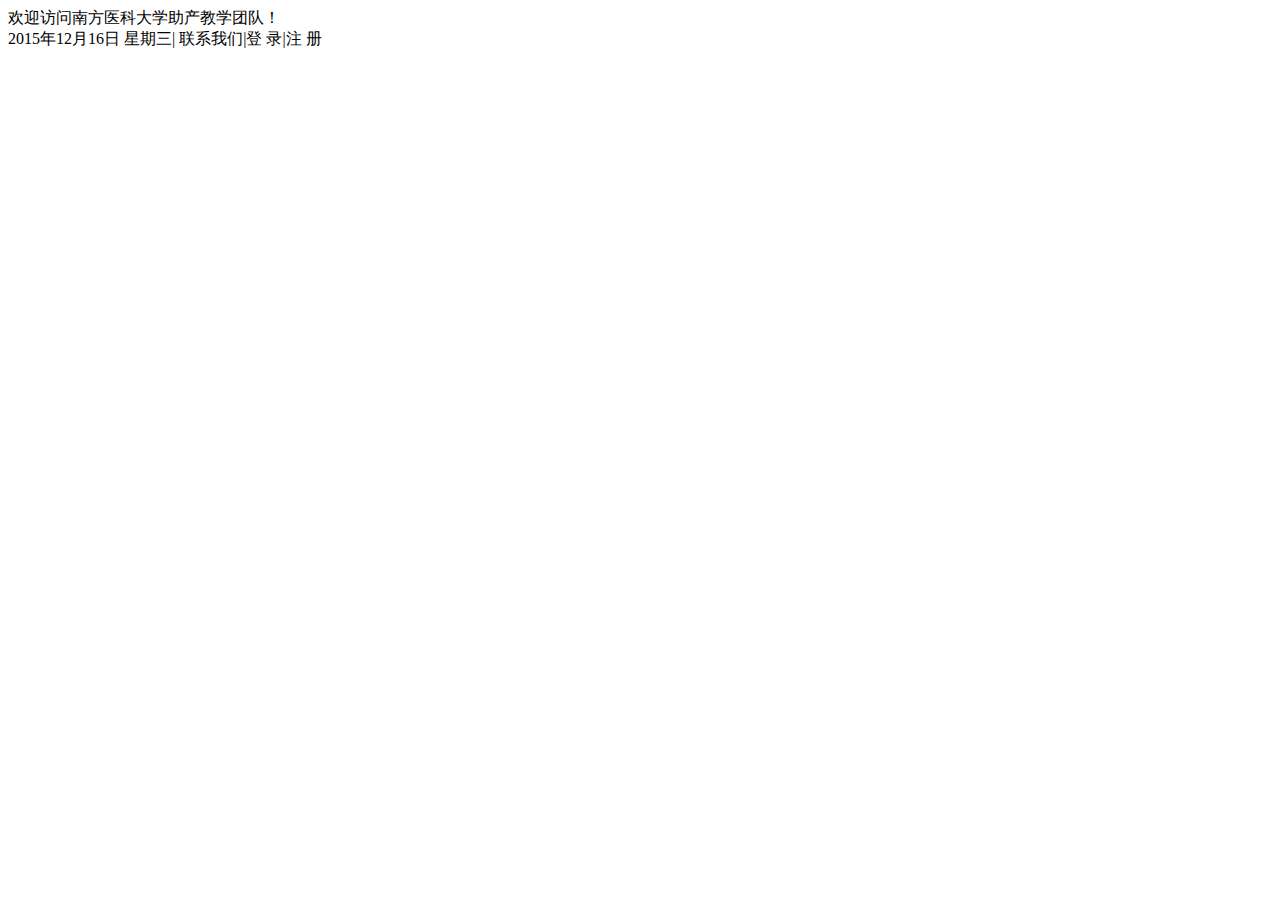
==== index.html @ 0531f0f2 "first build" ====
<!DOCTYPE html>
<html>
<head>
  <meta charset="utf-8">
  <meta http-equiv="X-UA-Compatible" content="IE=edge">
  <title>南方医科大学助产教学团队管理系统</title>
  <link rel="stylesheet" href="css/css/mian.css">
</head>

<body>
  <div class="top-nav">
    <div class="l-left">欢迎访问南方医科大学助产教学团队！</div>
    <div class="l-right"><span>2015年12月16日 星期三</span><span>|</span>  <span>联系我们</span><span>|</span><span>登  录</span><span>|</span><span>注  册</span></div>
  </div>
  


</body>
</html>
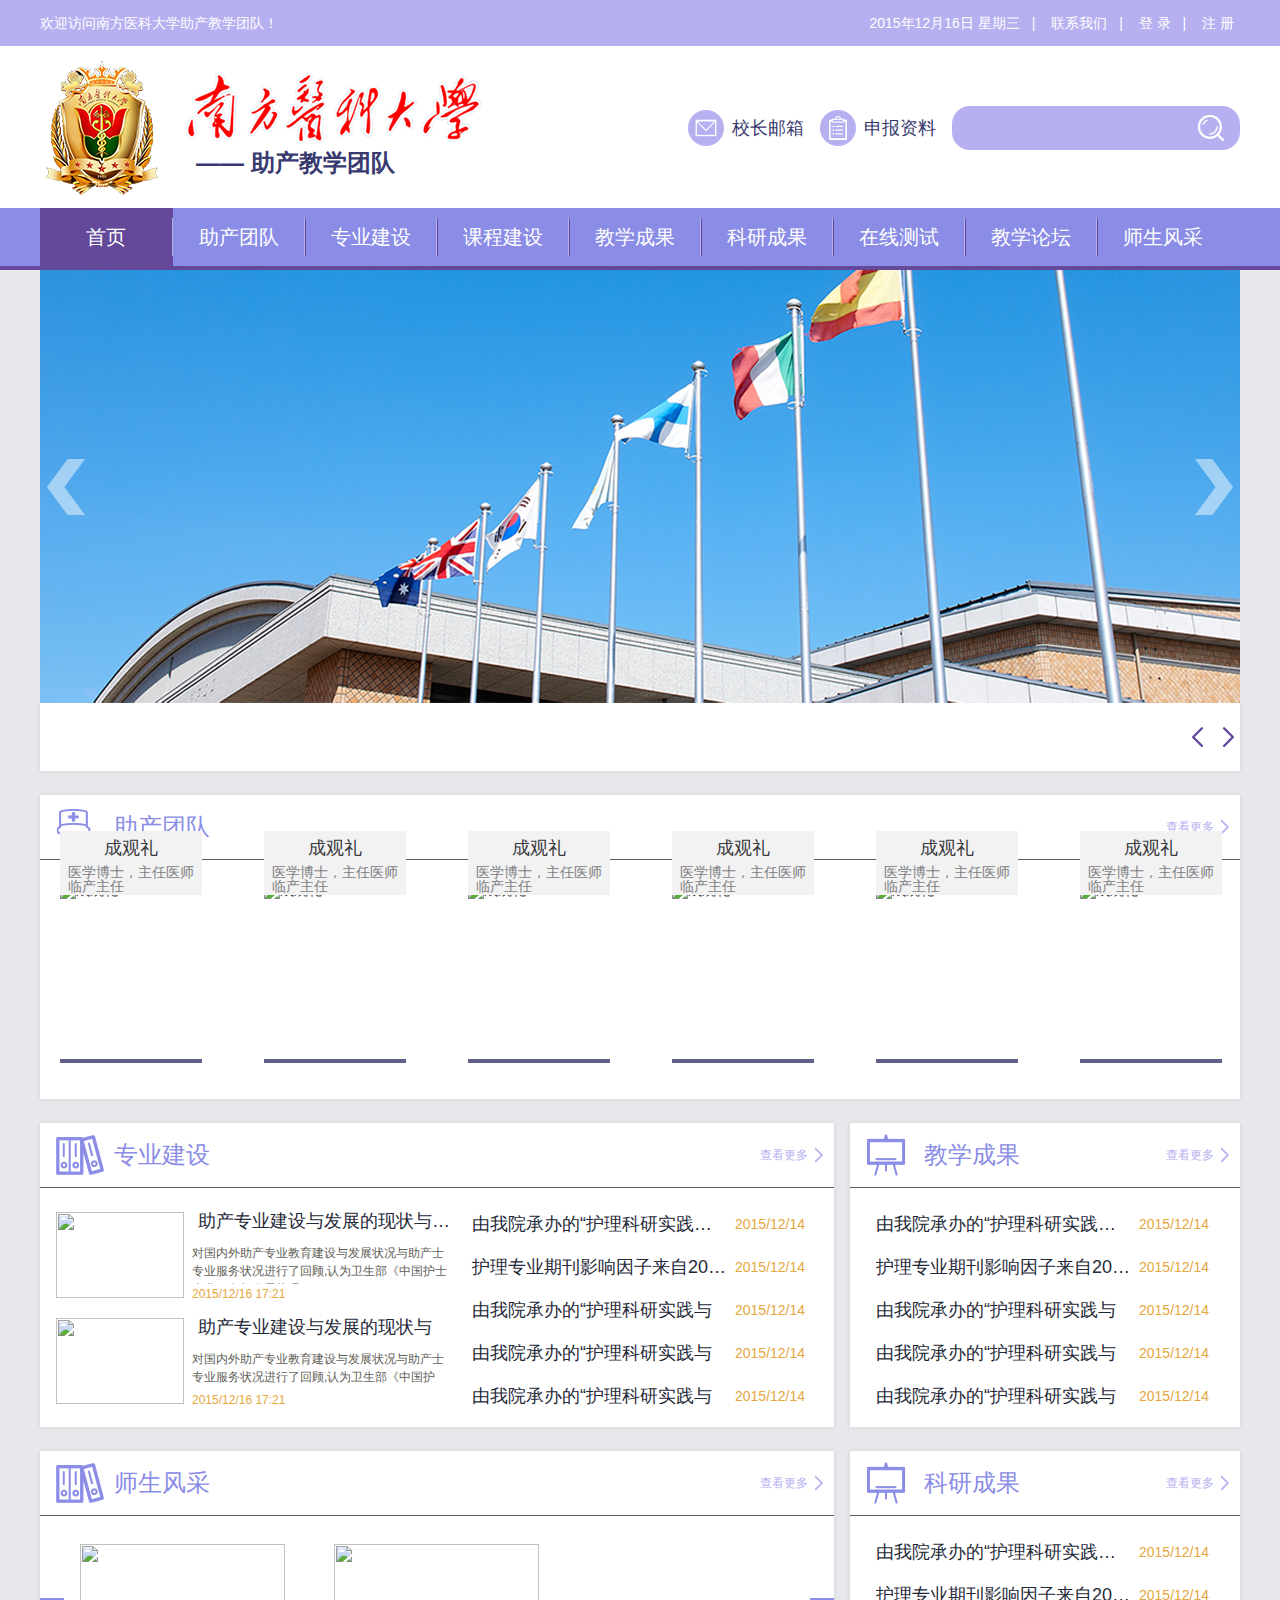
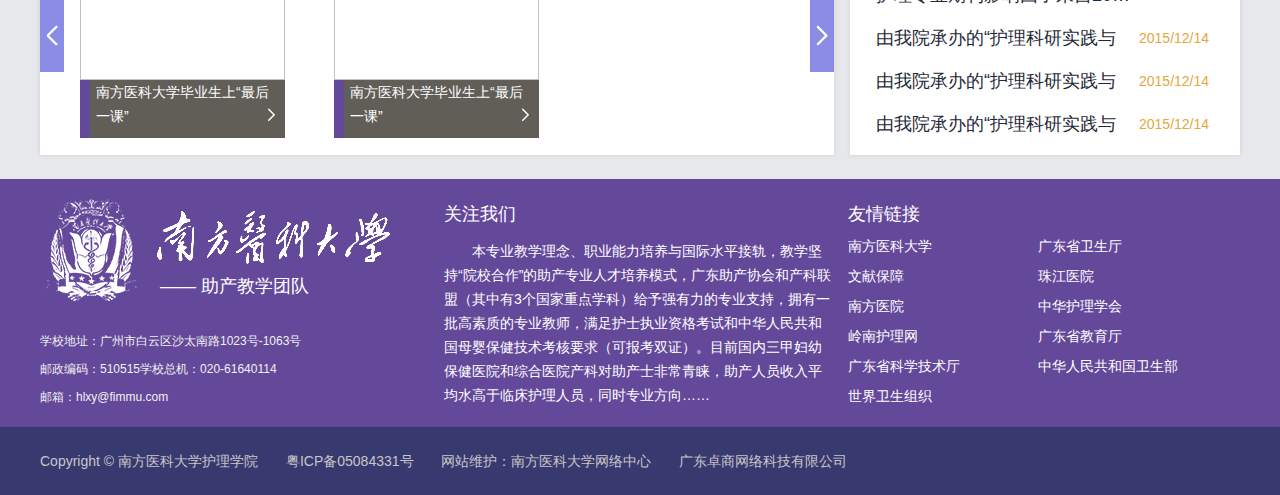
==== commit 165c5d4a: "完成二三级页面，剩余链接跳转以及登录注册页面" ====
--- a/index.html
+++ b/index.html
@@ -8,12 +8,608 @@
 </head>
 
 <body>
-  <div class="top-nav">
-    <div class="l-left">欢迎访问南方医科大学助产教学团队！</div>
-    <div class="l-right"><span>2015年12月16日 星期三</span><span>|</span>  <span>联系我们</span><span>|</span><span>登  录</span><span>|</span><span>注  册</span></div>
+<div class="container">
+  <div class="header">
+    <div class="top-nav">
+      <div class="mian">
+        <div class="l-left">欢迎访问南方医科大学助产教学团队！</div>
+        <div class="top-link l-right">
+          <span>2015年12月16日 星期三</span><span>|</span>
+          <span><a href="">联系我们</a></span><span>|</span>
+          <span><a href="login.html">登  录</a></span><span>|</span>
+          <span><a href="register.html">注  册</a></span>
+        </div>
+      </div>
+    </div>
+    <div class="top-head">
+    <div class="mian">
+      <div class="head-logo l-left">
+        <img src="images/head-logo.png" alt="">
+        <span>—— 助产教学团队</span>
+      </div>
+      <div class="head-info l-right">
+        <div class="head-mail l-left"><a href="#"><i></i>校长邮箱</a></div>
+        <div class="head-declare l-left"><a href="#"><i></i>申报资料</a></div>
+        <div class="head-search l-left">
+          <input type="text">
+          <a href="#" class="btn-search">搜索</a>
+        </div>
+      </div>
+    </div>
+    </div>
+    <div class="nav">
+      <ul class="mian" id="nav_all">
+        <li class="active"><a href="index.html"><span  style="border-left: none;">首页</span></a></li>
+        <li>
+          <a href="teamlist.html"><span>助产团队</span></a>
+        </li>
+        <li>
+          <a href="pagelist.html"><span>专业建设</span></a>
+            <ul style="display: none;">
+              <li><a href="pagelist.html">专业介绍</a></li>
+              <li><a href="pagelist.html">专业动态</a></li>
+            </ul>
+        </li>
+        <li>
+          <a href="pagelist.html"><span>课程建设</span></a>
+            <ul style="display: none;">
+              <li><a href="pagelist.html">助产学</a></li>
+              <li><a href="pagelist.html">围生期保健学</a></li>
+              <li><a href="pagelist.html">助产咨询学</a></li>
+              <li><a href="pagelist.html">妇产科护理</a></li>
+            </ul>
+        </li>
+        <li>
+          <a href="pagelist.html"><span>教学成果</span></a>
+            <ul style="display: none;">
+              <li><a href="pagelist.html">教学课题</a></li>
+              <li><a href="pagelist.html">教学论文</a></li>
+              <li><a href="pagelist.html">成果展示</a></li>
+            </ul>
+        </li>
+        <li>
+          <a href="pagelist.html"><span>科研成果</span></a>
+          <ul style="display: none;">
+              <li><a href="pagelist.html">科研课题</a></li>
+              <li><a href="pagelist.html">科研论文</a></li>
+              <li><a href="pagelist.html">成果展示</a></li>
+            </ul>
+        </li>
+        <li>
+          <a href="pagelist.html"><span>在线测试</span></a>
+          <ul style="display: none;">
+              <li><a href="pagelist.html">学生自测</a></li>
+              <li><a href="pagelist.html">在线考试</a></li>
+            </ul>
+        </li>
+        <li><a href="pagelist.html"><span>教学论坛</span></a></li>
+        <li><a href="pagelist.html"><span style="border-right: none;">师生风采</span></a></li>
+      </ul>
+    </div>
   </div>
+  <div class="mian l-float">
+    <div class="l-banner-box">
+      <div class="section-focus-pic" id="section-focus-pic">
+        <div class="pages" data-scro="list">
+          <ul>
+            <li class="item" style="left:0px;">
+              <a href="#" target="_blank">
+                <img src="word/banner.png" alt="" width="1200" height="433">
+              </a>
+            </li>
+            <li class="item">
+              <a href="#" target="_blank">
+                <img src="word/banner.png" alt="" width="1200" height="433">
+              </a>
+            </li>
+            <li class="item">
+              <a href="#" target="_blank">
+                <img src="word/banner.png" alt="" width="1200" height="433">
+              </a>
+            </li>
+            <li class="item">
+              <a href="#" target="_blank">
+                <img src="word/banner.png" alt="" width="1200" height="433">
+              </a>
+            </li>
+            <li class="item">
+              <a href="#" target="_blank">
+                <img src="word/banner.png" alt="" width="1200" height="433">
+              </a>
+            </li>
+          </ul>
+        </div>
+        <div class="controler" data-scro="controler">
+          <b class="down">1</b><b>2</b><b>3</b><b>4</b>
+        </div>
+        <div class="controler2" data-scro="controler2">
+          <a href="javascript:;" class="prev"><i></i></a>
+          <a href="javascripr:;" class="next"><i></i></a>
+        </div>
+      </div>
+    </div>
+    <div class="l-notice">
+      <div class="BreakingNewsController easing" id="breakingnews2">
+      <div class="bn-title"></div>
+        <ul id="abc">
+          <li><a href="info.html"><span class="fontz20">2015/12/16</span><span>【党建专题】狠抓党建工作落实 推动校区建设上台阶 </span></a></li>
+          <li><a href="info.html"><span class="fontz20">2015/12/16</span><span>【党建专题】狠抓党建工作落实 推动校区建设上台阶 </span></a></li>
+          <li><a href="info.html"><span class="fontz20">2015/12/16</span><span>【党建专题】狠抓党建工作落实 推动校区建设上台阶 </span></a></li>
+          <li><a href="info.html"><span class="fontz20">2015/12/16</span><span>【党建专题】狠抓党建工作落实 推动校区建设上台阶 </span></a></li>
+          <li><a href="info.html"><span class="fontz20">2015/12/16</span><span>【党建专题】狠抓党建工作落实 推动校区建设上台阶 </span></a></li>
+          <li><a href="info.html"><span class="fontz20">2015/12/16</span><span>【党建专题】狠抓党建工作落实 推动校区建设上台阶 </span></a></li>
+          <li><a href="info.html"><span class="fontz20">2015/12/16</span><span>【党建专题】狠抓党建工作落实 推动校区建设上台阶 </span></a></li>
+          <li><a href="info.html"><span class="fontz20">2015/12/16</span><span>【党建专题】狠抓党建工作落实 推动校区建设上台阶 </span></a></li>
+          <li><a href="info.html"><span class="fontz20">2015/12/16</span><span>【党建专题】狠抓党建工作落实 推动校区建设上台阶 </span></a></li>
+        </ul>
+        <div class="bn-arrows">
+          <span class="bn-arrows-left"></span>
+          <span class="bn-arrows-right"></span>
+        </div>  
+      </div>
+    </div>
+    <div class="content">
+      <div class="col-team mt24">
+        <div class="col-tit ic-team">助产团队<a href="list.html" class="l-right">查看更多</a></div>
+        <div class="teacherpic">
+          <div class="col-team-pic">
+            <img src="word/pic-team1.png" width="142" height="180" alt="成观礼" />
+            <div class="col-team-name">
+              <h2>成观礼</h2>
+              <p>医学博士，主任医师 临产主任</p>
+            </div>
+            <div class="txt">
+              <h3>成观礼</h3>
+              <h4>医学博士，主任医师<br/>临产主任</h4>
+              <p>为缩小国际间距离，建立我国新型产科高端服务体系，促进助产专业发展和产科建设，提高助产人员专业技术和综合服务管理能力。</p>
+            </div>
+          </div>
+          <div class="col-team-pic">
+            <img src="word/pic-team2.png" width="142" height="180" alt="成观礼" />
+            <div class="col-team-name">
+              <h2>成观礼</h2>
+              <p>医学博士，主任医师 临产主任</p>
+            </div>
+            <div class="txt">
+              <h3>成观礼</h3>
+              <h4>医学博士，主任医师<br/>临产主任</h4>
+              <p>为缩小国际间距离，建立我国新型产科高端服务体系，促进助产专业发展和产科建设，提高助产人员专业技术和综合服务管理能力。</p>
+            </div>
+          </div>
+          <div class="col-team-pic">
+            <img src="word/pic-team3.png" width="142" height="180" alt="成观礼" />
+            <div class="col-team-name">
+              <h2>成观礼</h2>
+              <p>医学博士，主任医师 临产主任</p>
+            </div>
+            <div class="txt">
+              <h3>成观礼</h3>
+              <h4>医学博士，主任医师<br/>临产主任</h4>
+              <p>为缩小国际间距离，建立我国新型产科高端服务体系，促进助产专业发展和产科建设，提高助产人员专业技术和综合服务管理能力。</p>
+            </div>
+          </div>
+          <div class="col-team-pic">
+            <img src="word/pic-team4.png" width="142" height="180" alt="成观礼" />
+            <div class="col-team-name">
+              <h2>成观礼</h2>
+              <p>医学博士，主任医师 临产主任</p>
+            </div>
+            <div class="txt">
+              <h3>成观礼</h3>
+              <h4>医学博士，主任医师<br/>临产主任</h4>
+              <p>为缩小国际间距离，建立我国新型产科高端服务体系，促进助产专业发展和产科建设，提高助产人员专业技术和综合服务管理能力。</p>
+            </div>
+          </div>
+          <div class="col-team-pic">
+            <img src="word/pic-team5.png" width="142" height="180" alt="成观礼" />
+            <div class="col-team-name">
+              <h2>成观礼</h2>
+              <p>医学博士，主任医师 临产主任</p>
+            </div>
+            <div class="txt">
+              <h3>成观礼</h3>
+              <h4>医学博士，主任医师<br/>临产主任</h4>
+              <p>为缩小国际间距离，建立我国新型产科高端服务体系，促进助产专业发展和产科建设，提高助产人员专业技术和综合服务管理能力。</p>
+            </div>
+          </div>
+          <div class="col-team-pic" style="margin-right: 0;">
+            <img src="word/pic-team6.png" width="142" height="180" alt="成观礼" />
+            <div class="col-team-name">
+              <h2>成观礼</h2>
+              <p>医学博士，主任医师 临产主任</p>
+            </div>
+            <div class="txt">
+              <h3>成观礼</h3>
+              <h4>医学博士，主任医师<br/>临产主任</h4>
+              <p>为缩小国际间距离，建立我国新型产科高端服务体系，促进助产专业发展和产科建设，提高助产人员专业技术和综合服务管理能力。</p>
+            </div>
+          </div>
+        </div>
+      </div>
+      <div class="col-list">
+        <div class="col-left l-left mt24">
+          <div class="col-tit ic-major">专业建设<a href="list.html" class="l-right">查看更多</a></div>
+          <div class="col-lglist">
+            <div class="col-piclist l-left">
+              <ul>
+                <li>
+                  <div class="list-pic l-left">
+                    <img src="word/pic-small1.png" alt="">
+                  </div>
+                  <div class="list-info l-left">
+                    <span class="list-tit"><a href="">助产专业建设与发展的现状与发展</a></span>
+                    <p>
+                      对国内外助产专业教育建设与发展状况与助产士专业服务状况进行了回顾,认为卫生部《中国护士专业服务与发展状况
+                    </p>
+                    <span class="fontz12 fontc-orange">2015/12/16  17:21</span>
+                  </div>
+                </li>
+                <li>
+                  <div class="list-pic l-left">
+                    <img src="word/pic-small2.png" alt="">
+                  </div>
+                  <div class="list-info">
+                    <span class="list-tit"><a href="">助产专业建设与发展的现状与</a></span>
+                    <p>
+                      对国内外助产专业教育建设与发展状况与助产士专业服务状况进行了回顾,认为卫生部《中国护
+                    </p>
+                    <span class="fontz12 fontc-orange">2015/12/16  17:21</span>
+                  </div>
+                </li>
+              </ul>
+            </div>
+            <div class="col-datalist l-right">
+              <ul>
+                <li>
+                  <span class="list-tit"><a href="">由我院承办的“护理科研实践与发展状况</a></span>
+                  <span class="fontz14 fontc-orange">2015/12/14</span>
+                </li>
+                <li>
+                  <span class="list-tit"><a href="">护理专业期刊影响因子来自2015年报告</a></span>
+                  <span class="fontz14 fontc-orange">2015/12/14</span>
+                </li>
+                <li>
+                  <span class="list-tit"><a href="">由我院承办的“护理科研实践与</a></span>
+                  <span class="fontz14 fontc-orange">2015/12/14</span>
+                </li>
+                <li>
+                  <span class="list-tit"><a href="">由我院承办的“护理科研实践与</a></span>
+                  <span class="fontz14 fontc-orange">2015/12/14</span>
+                </li>
+                <li>
+                  <span class="list-tit"><a href="">由我院承办的“护理科研实践与</a></span>
+                  <span class="fontz14 fontc-orange">2015/12/14</span>
+                </li>
+              </ul>
+            </div>
+          </div>
+        </div>
+        <div class="col-right l-right mt24">
+          <div class="col-tit ic-edugain">教学成果<a href="list.html" class="l-right">查看更多</a></div>
+          <div class="col-lglist ml4">
+            <div class="col-datalist">
+              <ul>
+                <li>
+                  <span class="list-tit"><a href="">由我院承办的“护理科研实践与发展状况</a></span>
+                  <span class="fontz14 fontc-orange">2015/12/14</span>
+                </li>
+                <li>
+                  <span class="list-tit"><a href="">护理专业期刊影响因子来自2015年报告</a></span>
+                  <span class="fontz14 fontc-orange">2015/12/14</span>
+                </li>
+                <li>
+                  <span class="list-tit"><a href="">由我院承办的“护理科研实践与</a></span>
+                  <span class="fontz14 fontc-orange">2015/12/14</span>
+                </li>
+                <li>
+                  <span class="list-tit"><a href="">由我院承办的“护理科研实践与</a></span>
+                  <span class="fontz14 fontc-orange">2015/12/14</span>
+                </li>
+                <li>
+                  <span class="list-tit"><a href="">由我院承办的“护理科研实践与</a></span>
+                  <span class="fontz14 fontc-orange">2015/12/14</span>
+                </li>
+              </ul>
+            </div>
+          </div>
+        </div>
+      </div>
+      <div class="col-list">
+        <div class="col-left l-left mt24">
+          <div class="col-tit ic-major">师生风采<a href="list.html" class="l-right">查看更多</a></div>
+          <div class="col-picwall">
+            <div id="wrap" class="wrap">
+              <ul>
+                <li>
+                  <div class="wrap-pic">
+                    <img src="word/pic-mid1.png" alt="">
+                  </div>
+                  <div class="wrap-info">
+                    <a href="">
+                      <span>南方医科大学毕业生上“最后一课”</span>
+                      <i></i>
+                    </a>
+                  </div>
+                </li>
+                <li>
+                  <div class="wrap-pic">
+                    <img src="word/pic-mid3.png" alt="">
+                  </div>
+                  <div class="wrap-info">
+                    <a href="">
+                      <span>南方医科大学毕业生上“最后一课”</span>
+                      <i></i>
+                    </a>
+                  </div>
+                </li>
+                <li>
+                  <div class="wrap-pic">
+                    <img src="word/pic-mid2.png" alt="">
+                  </div>
+                  <div class="wrap-info">
+                    <a href="">
+                      <span>南方医科大学毕业生上“最后一课”</span>
+                      <i></i>
+                    </a>
+                  </div>
+                </li>
+                <li>
+                  <div class="wrap-pic">
+                    <img src="word/pic-mid3.png" alt="">
+                  </div>
+                  <div class="wrap-info">
+                    <a href="">
+                      <span>南方医科大学毕业生上“最后一课”</span>
+                      <i></i>
+                    </a>
+                  </div>
+                </li>
+                <li>
+                  <div class="wrap-pic">
+                    <img src="word/pic-mid1.png" alt="">
+                  </div>
+                  <div class="wrap-info">
+                    <a href="">
+                      <span>南方医科大学毕业生上“最后一课”</span>
+                      <i></i>
+                    </a>
+                  </div>
+                </li>
+                <li>
+                  <div class="wrap-pic">
+                    <img src="word/pic-mid2.png" alt="">
+                  </div>
+                  <div class="wrap-info">
+                    <a href="">
+                      <span>南方医科大学毕业生上“最后一课”</span>
+                      <i></i>
+                    </a>
+                  </div>
+                </li>
+                <li>
+                  <div class="wrap-pic">
+                    <img src="word/pic-mid3.png" alt="">
+                  </div>
+                  <div class="wrap-info">
+                    <a href="">
+                      <span>南方医科大学毕业生上“最后一课”</span>
+                      <i></i>
+                    </a>
+                  </div>
+                </li>
+                <li>
+                  <div class="wrap-pic">
+                    <img src="word/pic-mid2.png" alt="">
+                  </div>
+                  <div class="wrap-info">
+                    <a href="">
+                      <span>南方医科大学毕业生上“最后一课”</span>
+                      <i></i>
+                    </a>
+                  </div>
+                </li>
+                <li>
+                  <div class="wrap-pic">
+                    <img src="word/pic-mid3.png" alt="">
+                  </div>
+                  <div class="wrap-info">
+                    <a href="">
+                      <span>南方医科大学毕业生上“最后一课”</span>
+                      <i></i>
+                    </a>
+                  </div>
+                </li>
+                <li>
+                  <div class="wrap-pic">
+                    <img src="word/pic-mid1.png" alt="">
+                  </div>
+                  <div class="wrap-info">
+                    <a href="">
+                      <span>南方医科大学毕业生上“最后一课”</span>
+                      <i></i>
+                    </a>
+                  </div>
+                </li>
+                <li>
+                  <div class="wrap-pic">
+                    <img src="word/pic-mid2.png" alt="">
+                  </div>
+                  <div class="wrap-info">
+                    <a href="">
+                      <span>南方医科大学毕业生上“最后一课”</span>
+                      <i></i>
+                    </a>
+                  </div>
+                </li>
+                <li>
+                  <div class="wrap-pic">
+                    <img src="word/pic-mid3.png" alt="">
+                  </div>
+                  <div class="wrap-info">
+                    <a href="">
+                      <span>南方医科大学毕业生上“最后一课”</span>
+                      <i></i>
+                    </a>
+                  </div>
+                </li>
+                <li>
+                  <div class="wrap-pic">
+                    <img src="word/pic-mid1.png" alt="">
+                  </div>
+                  <div class="wrap-info">
+                    <a href="">
+                      <span>南方医科大学毕业生上“最后一课”</span>
+                      <i></i>
+                    </a>
+                  </div>
+                </li>
+                <li>
+                  <div class="wrap-pic">
+                    <img src="word/pic-mid2.png" alt="">
+                  </div>
+                  <div class="wrap-info">
+                    <a href="">
+                      <span>南方医科大学毕业生上“最后一课”</span>
+                      <i></i>
+                    </a>
+                  </div>
+                </li>
+              </ul>
+            </div>
+            <input type="button" id="prev1" class="prev1" />
+            <input type="button" id="next1" class="next1" />
+          </div>
+        </div>
+        <div class="col-right l-right mt24">
+          <div class="col-tit ic-edugain">科研成果<a href="list.html" class="l-right">查看更多</a></div>
+          <div class="col-lglist ml4">
+            <div class="col-datalist">
+              <ul>
+                <li>
+                  <span class="list-tit"><a href="">由我院承办的“护理科研实践与发展状况</a></span>
+                  <span class="fontz14 fontc-orange">2015/12/14</span>
+                </li>
+                <li>
+                  <span class="list-tit"><a href="">护理专业期刊影响因子来自2015年报告</a></span>
+                  <span class="fontz14 fontc-orange">2015/12/14</span>
+                </li>
+                <li>
+                  <span class="list-tit"><a href="">由我院承办的“护理科研实践与</a></span>
+                  <span class="fontz14 fontc-orange">2015/12/14</span>
+                </li>
+                <li>
+                  <span class="list-tit"><a href="">由我院承办的“护理科研实践与</a></span>
+                  <span class="fontz14 fontc-orange">2015/12/14</span>
+                </li>
+                <li>
+                  <span class="list-tit"><a href="">由我院承办的“护理科研实践与</a></span>
+                  <span class="fontz14 fontc-orange">2015/12/14</span>
+                </li>
+              </ul>
+            </div>
+          </div>
+        </div>
+      </div>
+    </div>
+  </div>
+  <div class="fooder mt24">
+    <div class="f-section">
+      <div class="mian l-float">
+        <div class="f-sec l-left">
+          <div class="f-logo">
+            <img src="images/footer-logo.png" alt="">
+            <span>—— 助产教学团队</span>
+          </div>
+          <div class="f-info">
+            <p>学校地址：广州市白云区沙太南路1023号-1063号</p>
+            <p><span class="mr14">邮政编码：510515</span><span>学校总机：020-61640114</span></p>
+            <p>邮箱：hlxy@fimmu.com</p>
+          </div>
+        </div>
+        <div class="f-sec l-left">
+          <div class="f-tit">关注我们</div>
+          <div class="f-detail">
+            <p>本专业教学理念、职业能力培养与国际水平接轨，教学坚持“院校合作”的助产专业人才培养模式，广东助产协会和产科联盟（其中有3个国家重点学科）给予强有力的专业支持，拥有一批高素质的专业教师，满足护士执业资格考试和中华人民共和国母婴保健技术考核要求（可报考双证）。目前国内三甲妇幼保健医院和综合医院产科对助产士非常青睐，助产人员收入平均水高于临床护理人员，同时专业方向……</p>
+          </div>
+        </div>
+        <div class="f-sec l-left" style="margin-right: 0;">
+          <div class="f-tit">友情链接</div>
+          <div class="f-link">
+            <ul>
+              <li><a href="">南方医科大学</a></li>
+              <li><a href="">广东省卫生厅</a></li>
+              <li><a href="">文献保障</a></li>
+              <li><a href="">珠江医院</a></li>
+              <li><a href="">南方医院</a></li>
+              <li><a href="">中华护理学会</a></li>
+              <li><a href="">岭南护理网</a></li>
+              <li><a href="">广东省教育厅</a></li>
+              <li><a href="">广东省科学技术厅</a></li>
+              <li><a href="">中华人民共和国卫生部</a></li>
+              <li><a href="">世界卫生组织</a></li>
+            </ul>
+          </div>
+        </div>
+      </div>
+    </div>
+    <div class="copyright">
+      <div class="mian l-float">
+        <span>Copyright © 南方医科大学护理学院</span>
+        <span>粤ICP备05084331号</span>
+        <span>网站维护：南方医科大学网络中心</span>
+        <span>广东卓商网络科技有限公司</span>
+      </div>
+    </div>
+  </div>
+</div>  
+
+<script src="js/jquery-1.9.1.min.js" type="text/javascript" charset="utf-8"></script>
+<script src="js/banner.js" type="text/javascript" charset="utf-8"></script>
+<script type="text/javascript" src="js/BreakingNews.js"></script>
+<script type="text/javascript">
+  //导航下拉
+  $(function () {
+    var st = 180;
+    $('#nav_all>li').mouseenter(function () {
+        $(this).find('ul').stop(false, true).slideDown(st);
+    }).mouseleave(function () {
+        $(this).find('ul').stop(false, true).slideUp(st);
+    });
+  });
+  //最新资讯切换
+  $('#breakingnews2').BreakingNews({
+    title: '最新资讯',
+    titlebgcolor: '#8a8ce6',
+    linkcolor:'#615e58',
+    linkhovercolor: '#1e2347',
+    timer: 4000,
+    effect: 'slide' 
+  });
+  //助产团队遮罩
+  $(".col-team-pic") .hover(function(){
+      $(this) .children(".txt").stop() .animate({height:"180px"},200);
+      $(this) .find(".txt h3").stop() .animate({top:"-180"},550);
+      $(this) .find(".txt p").stop() .show();
+  },function(){
+      $(this) .children(".txt").stop() .animate({height:"4px"},200);
+      $(this) .find(".txt h3").stop().animate({paddingTop:"0px"},550);
+      $(this) .find(".txt p").stop() .hide();
+    })
   
-
-
+</script>
+<script src="js/marquee.js" type="text/javascript"></script>
+<script type="text/javascript">
+//师生风采图片轮播
+    $(function() {
+        $('#wrap').marquee({
+            auto: false,
+            speed: 1000,
+            showNum: 3,
+            stepLen: 3,
+            prevElement: $('#prev1'),
+            nextElement: $('#next1')
+        });
+    })
+</script>
 </body>
 </html>--- a/css/css/mian.css
+++ b/css/css/mian.css
@@ -0,0 +1,1595 @@
+/*! normalize-opentype v0.1.2 | MIT License | kennethormandy.com/journal/normalize-opentype-css */
+/**
+     * 1. Turn on kerning, standard ligatures, and proportional, oldstyle numerals
+     *    Turn off all other ligatures, tabular, lining numerals, and alternates
+     */
+html,
+body {
+  font-feature-settings: "kern" 1, "liga" 1, "pnum" 1, "tnum" 0, "onum" 1, "lnum" 0, "dlig" 0;
+  /* 1. */
+}
+/* Headings
+    ========================================================================== */
+/**
+     * 1. Turn on discretionary ligatures for larger headings
+     */
+h1,
+h2,
+h3 {
+  font-feature-settings: "kern" 1, "liga" 1, "pnum" 1, "tnum" 0, "onum" 1, "lnum" 0, "dlig" 1;
+  /* 1. */
+}
+/* Text-level semantics
+    ========================================================================== */
+/**
+     * 1. Change all letters to uppercase
+     * 2. Turn on small caps for upper and lowercase letters
+     */
+abbr {
+  text-transform: uppercase;
+  /* 1 */
+  font-feature-settings: "kern" 1, "liga" 1, "pnum" 1, "tnum" 0, "onum" 1, "lnum" 0, "smcp" 1, "c2sc" 1;
+  /* 2 */
+}
+/*
+     * TODO: Turn on diagonal fractions where appropriate
+     */
+time {
+  font-feature-settings: "kern" 1, "liga" 1, "pnum" 1, "tnum" 0, "onum" 1, "lnum" 0;
+}
+/*
+     * 1. Turn off kerning and ligatures,
+     *    Turn on lining, tabular numerals, slashed zero
+     */
+pre,
+kbd,
+samp,
+code {
+  font-feature-settings: "kern" 0, "liga" 0, "dlig" 0, "pnum" 0, "tnum" 1, "onum" 0, "lnum" 1, "zero" 1;
+  /* 1. */
+}
+/**
+     * 1. Turn on proper supercript numerals
+     */
+sup {
+  font-feature-settings: "kern" 1, "liga" 1, "pnum" 1, "tnum" 0, "onum" 1, "lnum" 0, "dlig" 0, "sups" 1;
+  /* 1. */
+}
+/**
+     * 1. Turn on proper subscript numerals
+     */
+sub {
+  font-feature-settings: "kern" 1, "liga" 1, "pnum" 1, "tnum" 0, "onum" 1, "lnum" 0, "dlig" 0, "subs" 1;
+  /* 1. */
+}
+/* Tables
+    ========================================================================== */
+/**
+     * 1. Turns on tabular, lining numerals and slashed zero
+     *    Turns off kerning, as it could impact tabular numerals
+     */
+table {
+  font-feature-settings: "kern" 0, "liga" 1, "pnum" 0, "tnum" 1, "onum" 0, "lnum" 1, "zero" 1;
+  /* 1. */
+}
+/**
+     * 1. Revert to defaults for table headings
+     */
+table thead,
+table tfoot {
+  font-feature-settings: "kern" 1, "liga" 1, "pnum" 1, "tnum" 0, "onum" 1, "lnum" 0, "dlig" 0;
+  /* 2. */
+}
+/* Forms
+    ========================================================================== */
+/**
+     * 1. Turns on lining, proportional numerals without clarified zeroes
+     * TODO: Additional input modes https://developer.mozilla.org/en/docs/Web/HTML/Element/Input#attr-inputmode
+     */
+input[type="color"],
+input[type="date"],
+input[type="datetime"],
+input[type="datetime-local"],
+input[type="number"],
+input[type="range"],
+input[type="tel"],
+input[type="week"] {
+  font-feature-settings: "kern" 0, "liga" 1, "pnum" 1, "tnum" 0, "onum" 0, "lnum" 1, "zero" 0;
+  /* 1. */
+}
+html,
+body,
+div,
+span,
+applet,
+object,
+iframe,
+h1,
+h2,
+h3,
+h4,
+h5,
+h6,
+p,
+blockquote,
+pre,
+a,
+abbr,
+acronym,
+address,
+big,
+cite,
+code,
+del,
+dfn,
+em,
+img,
+ins,
+kbd,
+q,
+s,
+samp,
+small,
+strike,
+strong,
+sub,
+sup,
+tt,
+var,
+dl,
+dt,
+dd,
+ol,
+ul,
+li,
+fieldset,
+form,
+label,
+legend,
+table,
+caption,
+tbody,
+tfoot,
+thead,
+tr,
+th,
+td {
+  padding: 0;
+  margin: 0;
+  border: 0;
+  outline: 0;
+  font-weight: inherit;
+  font-style: inherit;
+  font-family: inherit;
+  font-size: 100%;
+  vertical-align: baseline;
+}
+body {
+  line-height: 1;
+}
+ol,
+ul {
+  list-style: none;
+}
+table {
+  border-collapse: separate;
+  border-spacing: 0;
+  vertical-align: middle;
+}
+caption,
+th,
+td {
+  text-align: left;
+  font-weight: normal;
+  vertical-align: middle;
+}
+a img {
+  border: none;
+}
+article,
+aside,
+details,
+figcaption,
+figure,
+footer,
+header,
+hgroup,
+menu,
+nav,
+section,
+summary,
+main {
+  display: block;
+  padding: 0;
+  margin: 0;
+  border: 0;
+  outline: 0;
+  font-weight: inherit;
+  font-style: inherit;
+  font-family: inherit;
+  font-size: 100%;
+  vertical-align: baseline;
+}
+audio,
+canvas,
+video {
+  display: inline-block;
+  *display: inline;
+  *zoom: 1;
+}
+audio:not([controls]),
+[hidden] {
+  display: none;
+}
+article,
+aside,
+details,
+figcaption,
+figure,
+footer,
+header,
+hgroup,
+menu,
+nav,
+section,
+summary,
+main {
+  display: block;
+  padding: 0;
+  margin: 0;
+  border: 0;
+  outline: 0;
+  font-weight: inherit;
+  font-style: inherit;
+  font-family: inherit;
+  font-size: 100%;
+  vertical-align: baseline;
+}
+audio,
+canvas,
+video {
+  display: inline-block;
+  *display: inline;
+  *zoom: 1;
+}
+audio:not([controls]),
+[hidden] {
+  display: none;
+}
+body {
+  font-family: "ff-tisa-web-pro-1", "ff-tisa-web-pro-2", "Lucida Grande", "Hiragino Sans GB", "Hiragino Sans GB W3", "Microsoft YaHei", "wenquanyi micro hei", sans-serif;
+  color: #3b473f;
+  font-size: 14px;
+  background: #e6e8eb;
+}
+a {
+  color: #1e2347;
+  text-decoration: none;
+}
+table {
+  border-collapse: separate;
+  border-spacing: 0;
+  vertical-align: middle;
+}
+td,
+th {
+  text-align: left;
+  font-weight: normal;
+  vertical-align: middle;
+}
+ul,
+ol,
+li {
+  list-style: none;
+}
+textarea::-webkit-input-placeholder {
+  color: #add8e6;
+}
+textarea:-moz-placeholder {
+  color: #add8e6;
+}
+textarea::-moz-placeholder {
+  color: #add8e6;
+}
+textarea:-ms-input-placeholder {
+  color: #add8e6;
+}
+.l-left {
+  float: left;
+}
+.l-right {
+  float: right;
+}
+.l-float {
+  *zoom: 1;
+}
+.l-float:before,
+.l-float:after {
+  display: table;
+  content: "";
+}
+.l-float:after {
+  clear: both;
+}
+.mb {
+  margin-bottom: 8px;
+}
+.mb10 {
+  margin-bottom: 10px;
+}
+.mb20 {
+  margin-bottom: 20px;
+}
+.mt20 {
+  margin-top: 20px;
+}
+.mt24 {
+  margin-top: 24px;
+}
+.mt40 {
+  margin-top: 40px;
+}
+.mt8 {
+  margin-top: 8px;
+}
+.mt16 {
+  margin-top: 16px;
+}
+.ml4 {
+  margin-left: 4px;
+}
+.ml24 {
+  margin-left: 24px;
+}
+.mr8 {
+  margin-right: 8px;
+}
+.mr16 {
+  margin-right: 16px;
+}
+.mr24 {
+  margin-right: 24px;
+}
+.nav {
+  background: #8a8ce6;
+  color: #fff;
+  font-size: 20px;
+  text-align: center;
+  border-bottom: 4px solid #64499a;
+  height: 58px;
+  line-height: 58px;
+}
+.container {
+  width: 100%;
+  margin-right: auto;
+  margin-left: auto;
+}
+.mian {
+  width: 1200px;
+  margin-right: auto;
+  margin-left: auto;
+}
+.font-y {
+  font-family: "Microsoft YaHei" Arial, sans-serif;
+}
+.font-s {
+  font-family: "SimSun" Arial, sans-serif;
+}
+.fontc-bai {
+  color: #ffffff;
+}
+.fontc-hei {
+  color: #373737;
+}
+.fontc-hui {
+  color: #615e58;
+}
+.fontc-zi {
+  color: #1f2938;
+}
+.fontc-orange {
+  color: #e6a640;
+}
+.fontc0 {
+  color: #000 !important;
+}
+.fontz36 {
+  font-size: 36px;
+}
+.fontz30 {
+  font-size: 30px;
+}
+.fontz28 {
+  font-size: 28px;
+}
+.fontz24 {
+  font-size: 24px;
+}
+.fontz20 {
+  font-size: 20px;
+}
+.fontz18 {
+  font-size: 18px;
+}
+.fontz16 {
+  font-size: 16px;
+}
+.fontz14 {
+  font-size: 14px;
+}
+.fontz12 {
+  font-size: 12px;
+}
+.fwb {
+  font-weight: bold;
+}
+.fw600 {
+  font-weight: 600;
+}
+.textc {
+  text-align: center;
+}
+.textl {
+  text-align: left;
+}
+.textr {
+  text-align: right;
+}
+.header {
+  display: block;
+  width: 100%;
+}
+.top-nav {
+  display: block;
+  background: #b6aff0;
+  color: #fff;
+  height: 46px;
+  line-height: 46px;
+}
+.top-nav .top-link span {
+  display: inline-block;
+  margin: 0 6px;
+}
+.top-nav .top-link span a {
+  color: #fff;
+}
+.top-nav .top-link span a:hover {
+  text-decoration: underline;
+}
+.top-head {
+  display: block;
+  height: 162px;
+  background: #fff;
+}
+.top-head .head-logo {
+  display: block;
+}
+.top-head .head-logo img {
+  position: relative;
+  top: 14px;
+  left: 6px;
+}
+.top-head .head-logo span {
+  display: inline-block;
+  position: relative;
+  top: -10px;
+  left: -284px;
+  font-size: 24px;
+  font-weight: bold;
+  color: #38396e;
+}
+.top-head .head-info {
+  display: block;
+}
+.top-head .head-info .head-mail {
+  margin-top: 64px;
+  font-size: 18px;
+  margin-right: 16px;
+}
+.top-head .head-info .head-mail a {
+  display: block;
+  height: 36px;
+  line-height: 36px;
+  color: #38396e;
+  text-indent: 8px;
+}
+.top-head .head-info .head-mail a i {
+  display: block;
+  float: left;
+  width: 36px;
+  height: 36px;
+  background: #b6aff0 url(../../images/icon-head-mail.png) center center no-repeat;
+  border-radius: 36px;
+}
+.top-head .head-info .head-mail a:hover i {
+  background: #38396e url(../../images/icon-head-mail.png) center center no-repeat;
+  transition: 0.2s ease-out;
+  cursor: pointer;
+  white-space: nowrap;
+}
+.top-head .head-info .head-declare {
+  margin-top: 64px;
+  font-size: 18px;
+  margin-right: 16px;
+}
+.top-head .head-info .head-declare a {
+  display: block;
+  height: 36px;
+  line-height: 36px;
+  color: #38396e;
+  text-indent: 8px;
+}
+.top-head .head-info .head-declare a i {
+  display: block;
+  float: left;
+  width: 36px;
+  height: 36px;
+  background: #b6aff0 url(../../images/icon-head-declare.png) center center no-repeat;
+  border-radius: 36px;
+}
+.top-head .head-info .head-declare a:hover i {
+  background: #38396e url(../../images/icon-head-declare.png) center center no-repeat;
+  transition: 0.2s ease-out;
+  cursor: pointer;
+  white-space: nowrap;
+}
+.top-head .head-info .head-search {
+  display: inline-block;
+  width: 288px;
+  height: 44px;
+  border-radius: 18px;
+  background: #b6aff0;
+  color: #fff;
+  margin-top: 60px;
+}
+.top-head .head-info .head-search input {
+  border: none;
+  background: none;
+  width: 190px;
+  height: 42px;
+  margin-left: 20px;
+  line-height: 42px;
+  font-size: 14px;
+  color: #fff;
+  border-radius: 18px;
+  outline: none;
+}
+.top-head .head-info .head-search a {
+  display: inline-block;
+  float: right;
+  width: 58px;
+  height: 44px;
+  background: url(../../images/btn-search.png) center center no-repeat;
+  text-indent: -9999px;
+}
+.top-head .head-info .head-search a:hover {
+  background: url(../../images/btn-search-hov.png) center center no-repeat;
+  transition: 0.2s ease-out;
+  cursor: pointer;
+  white-space: nowrap;
+}
+.nav li {
+  display: block;
+  float: left;
+  width: 132px;
+}
+.nav li a {
+  display: inline-block;
+  width: 133px;
+  height: 58px;
+  color: #fff;
+  background: none;
+}
+.nav li a:hover {
+  background: #64499a;
+}
+.nav li span {
+  display: inline-block;
+  width: 132px;
+  height: 38px;
+  line-height: 38px;
+  border-left: 1px solid #b6aff0;
+  border-right: 1px solid #64499a;
+  margin-top: 10px;
+}
+.nav li ul {
+  background: rgba(100, 73, 154, 0.8);
+  display: none;
+  width: 100%;
+  position: absolute;
+  z-index: 99;
+  left: 0;
+  padding-left: 200px;
+}
+.nav li ul > li a {
+  font-size: 20px;
+  font-weight: normal;
+}
+.nav li ul > li a:hover {
+  background: none;
+  text-decoration: underline;
+}
+.nav .active a {
+  background: #64499a;
+}
+.l-banner-box {
+  width: 1200px;
+  height: 433px;
+  display: block;
+  overflow: hidden;
+}
+.section-focus-pic {
+  position: relative;
+  overflow: hidden;
+  width: 1200px;
+  height: 433px;
+  margin: 0 auto 20px auto;
+}
+.section-focus-pic ul li {
+  position: absolute;
+  top: 0;
+  left: 1200px;
+  width: 1200px;
+  height: 433px;
+}
+.section-focus-pic .pages {
+  width: 1200px;
+  height: 433px;
+}
+.section-focus-pic .controler {
+  position: absolute;
+  right: 426px;
+  bottom: 26px;
+}
+.section-focus-pic .controler b {
+  display: block;
+  float: left;
+  overflow: hidden;
+  width: 58px;
+  height: 12px;
+  margin: 0 0 0 14px;
+  cursor: pointer;
+  text-indent: -9999px;
+  background: url(../../images/btn-banner-nor.png) center center no-repeat;
+}
+.section-focus-pic .controler b.down {
+  background: url(../../images/btn-banner-hov.png) center center no-repeat;
+}
+.section-focus-pic .controler2 a {
+  position: absolute;
+  top: 50%;
+  display: block;
+  width: 42px;
+  height: 92px;
+  margin-top: -46px;
+}
+.section-focus-pic .controler2 a i {
+  display: block;
+  width: 42px;
+  height: 92px;
+  cursor: pointer;
+}
+.section-focus-pic .controler2 .prev {
+  left: 5px;
+}
+.section-focus-pic .controler2 .prev i {
+  background: url(../../images/btn-arrow-left.png) center center no-repeat;
+  opacity: 0.8;
+  filter: alpha(opacity=80);
+}
+.section-focus-pic .controler2 .prev:hover i {
+  opacity: 1;
+  filter: alpha(opacity=100);
+}
+.section-focus-pic .controler2 .next {
+  right: 5px;
+}
+.section-focus-pic .controler2 .next i {
+  background: url(../../images/btn-arrow-right.png) center center no-repeat;
+  opacity: 0.8;
+  filter: alpha(opacity=80);
+}
+.section-focus-pic .controler2 .next:hover i {
+  opacity: 1;
+  filter: alpha(opacity=100);
+}
+.l-notice {
+  height: 68px;
+  background: #fff;
+  display: block;
+  line-height: 68px;
+  -moz-box-shadow: 0 0 5px rgba(0, 0, 0, 0.1);
+  box-shadow: 0 0 5px rgba(0, 0, 0, 0.1);
+}
+.BreakingNewsController {
+  width: 100%;
+  overflow: hidden;
+  background: #FFF;
+  height: auto;
+  position: relative;
+}
+.BreakingNewsController .bn-title {
+  display: inline-block;
+  float: left;
+  width: 200px;
+  height: 68px;
+  text-align: center;
+  font-size: 24px;
+  font-weight: bold;
+  color: #fff;
+}
+.BreakingNewsController ul {
+  padding: 0;
+  margin: 0;
+  display: block;
+  list-style: none;
+  position: absolute;
+  left: 236px;
+}
+.BreakingNewsController ul li {
+  list-style: none;
+  width: 876px;
+  height: 68px;
+  line-height: 68px;
+  display: none;
+  overflow: hidden;
+}
+.BreakingNewsController ul li a {
+  text-decoration: none;
+  display: inline-block;
+  overflow: hidden;
+  padding: 0;
+  font-size: 24px;
+  color: #615e58;
+}
+.BreakingNewsController ul li span {
+  float: left;
+  margin-right: 20px;
+}
+.BreakingNewsController .bn-arrows {
+  display: inline-block;
+  float: right;
+  width: 54px;
+  position: absolute;
+  right: 0;
+  top: 0;
+  bottom: 0;
+}
+.BreakingNewsController .bn-arrows span {
+  display: block;
+  width: 24px;
+  position: absolute;
+  top: 24px;
+  bottom: 24px;
+  cursor: pointer;
+  opacity: 1;
+}
+.BreakingNewsController .bn-arrows span:hover {
+  opacity: 0.6;
+}
+.BreakingNewsController .bn-arrows-left {
+  left: 0;
+  background: url(../../images/btn-arleft-lg.png) top center no-repeat;
+}
+.BreakingNewsController .bn-arrows-right {
+  right: 0;
+  background: url(../../images/btn-arright-lg.png) bottom center no-repeat;
+}
+.easing a,
+.easing span {
+  transition: .25s linear;
+  -moz-transition: .25s linear;
+  -webkit-transition: .25s linear;
+}
+.col-tit {
+  display: inline-block;
+  height: 64px;
+  width: 100%;
+  border-bottom: 1px solid #615e58;
+  font-size: 24px;
+  color: #8a8ce6;
+  line-height: 64px;
+  text-indent: 74px;
+}
+.col-tit a {
+  background: url(../../images/btn-more.png) 128px center no-repeat;
+  display: inline-block;
+  height: 64px;
+  line-height: 64px;
+  font-size: 12px;
+  color: #b6aff0;
+  text-align: right;
+  padding-right: 26px;
+}
+.btn-more {
+  background: url(../../images/btn-more.png) 128px center no-repeat;
+  display: inline-block;
+  height: 46px;
+  line-height: 46px;
+  font-size: 12px;
+  color: #b6aff0;
+  float: right;
+  padding-right: 46px;
+}
+.ic-team {
+  display: inline-block;
+  height: 64px;
+  width: 100%;
+  background: url(../../images/icon-team.png) 16px center no-repeat;
+}
+.ic-major {
+  display: inline-block;
+  height: 64px;
+  width: 100%;
+  background: url(../../images/icon-major.png) 16px center no-repeat;
+}
+.ic-edugain {
+  display: inline-block;
+  height: 64px;
+  width: 100%;
+  background: url(../../images/icon-edugain.png) 16px center no-repeat;
+}
+.ic-students {
+  display: inline-block;
+  height: 64px;
+  width: 100%;
+  background: url(../../images/icon-students.png) 16px center no-repeat;
+}
+.ic-scigain {
+  display: inline-block;
+  height: 64px;
+  width: 100%;
+  background: url(../../images/icon-scigain.png) 16px center no-repeat;
+}
+.col-team {
+  display: block;
+  position: relative;
+  width: 1200px;
+  height: 304px;
+  background: #fff;
+  -moz-box-shadow: 0 0 5px rgba(0, 0, 0, 0.1);
+  box-shadow: 0 0 5px rgba(0, 0, 0, 0.1);
+}
+.col-team .teacherpic {
+  display: inline-block;
+  position: absolute;
+  top: 88px;
+  left: 20px;
+}
+.col-team .teacherpic .col-team-pic {
+  width: 142px;
+  height: 180px;
+  display: block;
+  position: relative;
+  float: left;
+  margin-right: 62px;
+}
+.col-team .teacherpic .col-team-pic img {
+  width: 142px;
+  height: 180px;
+}
+.col-team .teacherpic .col-team-pic .col-team-name {
+  width: 142px;
+  height: 64px;
+  position: relative;
+  top: -68px;
+  left: 0;
+  background: #f2f2f2;
+  overflow: hidden;
+  text-overflow: ellipsis;
+  -o-text-overflow: ellipsis;
+  white-space: auto;
+}
+.col-team .teacherpic .col-team-pic .col-team-name h2 {
+  text-align: center;
+  color: #39393c;
+  font-size: 18px;
+  padding-top: 8px;
+}
+.col-team .teacherpic .col-team-pic .col-team-name > p {
+  font-size: 14px;
+  color: #7d7d7f;
+  padding: 8px 8px 4px 8px;
+}
+.col-team .teacherpic .col-team-pic .txt {
+  display: inline-block;
+  position: absolute;
+  left: 0px;
+  bottom: 0px;
+  height: 4px;
+  width: 142px;
+  background: rgba(56, 57, 110, 0.8);
+  color: #fff;
+  overflow: hidden;
+  text-overflow: ellipsis;
+  -o-text-overflow: ellipsis;
+  white-space: normal;
+}
+.col-team .teacherpic .col-team-pic .txt h3 {
+  font-size: 18px;
+  text-align: center;
+  margin-top: 8px;
+}
+.col-team .teacherpic .col-team-pic .txt h4 {
+  font-size: 14px;
+  padding: 4px 8px;
+  line-height: 18px;
+}
+.col-team .teacherpic .col-team-pic .txt > p {
+  font-size: 12px;
+  padding: 4px 8px;
+  line-height: 14px;
+}
+.col-list {
+  width: 100%;
+  display: block;
+}
+.col-left {
+  display: block;
+  width: 794px;
+  height: 304px;
+  background: #fff;
+  -moz-box-shadow: 0 0 5px rgba(0, 0, 0, 0.1);
+  box-shadow: 0 0 5px rgba(0, 0, 0, 0.1);
+}
+.col-right {
+  display: block;
+  width: 390px;
+  height: 304px;
+  background: #fff;
+  -moz-box-shadow: 0 0 5px rgba(0, 0, 0, 0.1);
+  box-shadow: 0 0 5px rgba(0, 0, 0, 0.1);
+}
+.col-lglist {
+  display: block;
+  padding: 24px 14px 24px 16px;
+}
+.col-lglist .col-piclist {
+  width: 410px;
+  display: block;
+}
+.col-lglist .col-piclist li {
+  display: block;
+  width: 396px;
+  height: 86px;
+  margin-bottom: 20px;
+}
+.col-lglist .col-piclist li .list-pic {
+  display: inline-block;
+  width: 128px;
+  height: 86px;
+  overflow: hidden;
+}
+.col-lglist .col-piclist li .list-pic img {
+  width: 128px;
+  height: 86px;
+}
+.col-lglist .col-piclist li .list-info {
+  display: inline-block;
+  width: 257px;
+  margin-left: 8px;
+}
+.col-lglist .col-piclist li .list-info > p {
+  display: inline-block;
+  color: #615e58;
+  font-size: 12px;
+  line-height: 18px;
+  width: 257px;
+  height: 40px;
+  overflow: hidden;
+  text-overflow: ellipsis;
+  -o-text-overflow: ellipsis;
+  white-space: normal;
+}
+.col-lglist .list-tit a {
+  display: inline-block;
+  width: 257px;
+  font-size: 18px;
+  color: #1f2938;
+  background: url(../../images/icon-point.png) left center no-repeat;
+  padding-left: 6px;
+  margin-bottom: 12px;
+  overflow: hidden;
+  text-overflow: ellipsis;
+  -o-text-overflow: ellipsis;
+  white-space: nowrap;
+}
+.col-lglist .list-tit a:hover {
+  text-decoration: underline;
+}
+.col-lglist .col-datalist {
+  width: 354px;
+  display: inline-block;
+}
+.col-lglist .col-datalist li {
+  display: block;
+  line-height: 24px;
+}
+.col-lglist .col-datalist li span {
+  display: inline-block;
+  float: left;
+  margin-right: 6px;
+}
+.col-picwall {
+  margin: 28px 0 16px 0;
+}
+.col-picwall .wrap ul {
+  height: 196px;
+  overflow: hidden;
+  clear: both;
+  *zoom: 1;
+  margin-left: 40px;
+}
+.col-picwall .wrap li {
+  display: inline-block;
+  position: relative;
+  width: 254px;
+  height: 196px;
+  float: left;
+  padding: 0 auto;
+}
+.col-picwall .wrap li .wrap-pic {
+  display: inline-block;
+  width: 205px;
+  height: 136px;
+  overflow: hidden;
+  margin-bottom: -2px;
+}
+.col-picwall .wrap li .wrap-pic img {
+  width: 205px;
+  height: 136px;
+}
+.col-picwall .wrap li .wrap-info {
+  display: inline-block;
+  width: 183px;
+  height: 58px;
+  background: #615e58;
+  border-left: 10px solid #64499a;
+  padding: 0 6px;
+}
+.col-picwall .wrap li .wrap-info a {
+  color: #fff;
+}
+.col-picwall .wrap li .wrap-info a span {
+  font-size: 14px;
+  line-height: 24px;
+}
+.col-picwall .wrap li .wrap-info a i {
+  background: url(../../images/icon-arrow-next.png) right center no-repeat;
+  display: inline-block;
+  float: right;
+  width: 7px;
+  height: 13px;
+  margin: 4px;
+  position: relative;
+  right: 0;
+}
+.col-picwall .wrap li .wrap-info a:hover span {
+  color: rgba(255, 255, 255, 0.8);
+}
+.col-picwall .wrap li .wrap-info a:hover i {
+  position: relative;
+  right: 8px;
+  transition: 0.2s ease-out;
+  cursor: pointer;
+}
+.col-picwall input {
+  display: inline-block;
+  position: relative;
+  top: -142px;
+  width: 24px;
+  height: 74px;
+  border: none;
+  outline: none;
+  float: left;
+}
+.col-picwall .prev1 {
+  background: #8a8ce6 url(../../images/btn-arleft-mid.png) center center no-repeat;
+}
+.col-picwall .next1 {
+  left: 746px;
+  background: #8a8ce6 url(../../images/btn-arright-mid.png) center center no-repeat;
+}
+.fooder {
+  display: block;
+  width: 100%;
+}
+.f-section {
+  display: block;
+  background: #64499a;
+}
+.f-section .f-sec {
+  display: block;
+  width: 388px;
+  margin-right: 16px;
+  margin-bottom: 16px;
+  color: #fff;
+}
+.f-section .f-sec .f-logo {
+  display: block;
+}
+.f-section .f-sec .f-logo img {
+  position: relative;
+  top: 20px;
+  left: 6px;
+}
+.f-section .f-sec .f-logo span {
+  display: inline-block;
+  position: relative;
+  top: -6px;
+  left: 120px;
+  font-size: 18px;
+  color: #fff;
+}
+.f-section .f-sec .f-info {
+  font-size: 12px;
+  color: #f0f0f0;
+  line-height: 28px;
+  margin-top: 26px;
+}
+.f-section .f-sec .f-detail {
+  margin-top: 16px;
+  line-height: 24px;
+  font-size: 14px;
+  text-indent: 28px;
+}
+.f-section .f-sec .f-link {
+  font-size: 14px;
+}
+.f-section .f-sec .f-link li {
+  float: left;
+  display: block;
+  width: 190px;
+  margin-top: 16px;
+}
+.f-section .f-sec .f-link li a {
+  color: #fff;
+}
+.f-section .f-sec .f-link li a:hover {
+  text-decoration: underline;
+}
+.f-section .f-tit {
+  font-size: 18px;
+  font-weight: 400;
+  margin-top: 26px;
+}
+.copyright {
+  display: block;
+  width: 100%;
+  background: #38396e;
+  height: 68px;
+  line-height: 68px;
+}
+.copyright span {
+  display: inline-block;
+  margin-right: 24px;
+  color: #c9c6c9;
+}
+.l-page-tit {
+  height: 54px;
+  line-height: 54px;
+  font-size: 18px;
+}
+.l-page-tit a {
+  color: #64499a;
+}
+.l-page-tit i {
+  display: inline-block;
+  width: 14px;
+  height: 15px;
+  margin: 0 14px;
+  background: url(../../images/side-arrow-up.png) center center no-repeat;
+}
+.page-list {
+  display: block;
+  width: 884px;
+  background: #fff;
+  -moz-box-shadow: 0 0 5px rgba(0, 0, 0, 0.1);
+  box-shadow: 0 0 5px rgba(0, 0, 0, 0.1);
+  overflow: hidden;
+}
+.page-list .page-li {
+  display: block;
+  padding: 0 20px;
+}
+.page-list .page-li li {
+  display: inline-block;
+  width: 844px;
+  padding: 28px 0;
+  border-bottom: 1px solid #ddd;
+}
+.page-list .page-li li .li-pic img {
+  display: inline-block;
+  width: 126px;
+  height: 85px;
+}
+.page-list .page-li li .li-info {
+  margin-left: 14px;
+  width: 704px;
+  overflow: hidden;
+}
+.page-list .page-li li .li-info .li-tit a {
+  font-size: 18px;
+  height: 24px;
+  line-height: 24px;
+  color: #38396e;
+  padding-left: 10px;
+  background: url(../../images/icon-point.png) left center no-repeat;
+}
+.page-list .page-li li .li-info .li-tit a:hover {
+  text-decoration: underline;
+}
+.page-list .page-li li .li-info .li-tit span {
+  font-size: 12px;
+  color: #e6a640;
+  height: 24px;
+  line-height: 24px;
+  float: right;
+}
+.page-list .page-li li .li-info .li-detail {
+  display: block;
+  margin-top: 12px;
+  font-size: 14px;
+  color: #615e58;
+  line-height: 24px;
+}
+.page-list .page-num-link {
+  display: block;
+  text-align: center;
+  margin-top: 26px;
+  margin-bottom: 24px;
+}
+.page-list .page-num-link span {
+  display: inline-block;
+  font-size: 14px;
+  color: #8a8ce6;
+  margin-right: 4px;
+}
+.page-list .page-num-link span a {
+  display: inline-block;
+  padding: 10px 12px;
+  color: #fff;
+  background: #8a8ce6;
+  border-radius: 3px;
+}
+.page-list .page-num-link span a:hover {
+  background: #1e2347;
+  transition: 0.2s ease-out;
+}
+.page-list .page-num-link span .active {
+  background: #1e2347;
+}
+.page-list .page-num-link input {
+  width: 68px;
+  height: 28px;
+  border: 1px solid #8a8ce6;
+  border-radius: 3px;
+}
+.sidebar {
+  display: block;
+  width: 300px;
+  background: #fff;
+  margin-bottom: 20px;
+  -moz-box-shadow: 0 0 5px rgba(0, 0, 0, 0.1);
+  box-shadow: 0 0 5px rgba(0, 0, 0, 0.1);
+}
+.sidebar .menu-tit {
+  height: 46px;
+  width: 300px;
+  display: inline-block;
+  background: #8a8ce6 url(../../images/side-menutit.png) right 18px center no-repeat;
+  line-height: 46px;
+  font-size: 20px;
+  text-indent: 18px;
+  color: #fff;
+}
+/*left*/
+.leftsidebar_box {
+  display: block;
+  min-height: 460px;
+}
+.leftsidebar_box dt {
+  padding-right: 10px;
+  color: #38396e;
+  text-indent: 40px;
+  font-size: 18px;
+  position: relative;
+  line-height: 48px;
+  cursor: pointer;
+  border-bottom: 1px solid #64499a;
+}
+.leftsidebar_box dt img {
+  position: absolute;
+  right: 24px;
+  top: 16px;
+}
+.leftsidebar_box dd {
+  background: #fff;
+  text-indent: 40px;
+  border-bottom: 1px solid #ddd;
+}
+.leftsidebar_box dd a {
+  display: block;
+  width: 300px;
+  color: #64499a;
+  line-height: 48px;
+}
+.leftsidebar_box dd a:hover {
+  text-decoration: underline;
+}
+.leftsidebar_box dl dd:last-child {
+  padding-bottom: 2px;
+}
+.team-list {
+  display: block;
+  width: 884px;
+  height: 100%;
+  background: #fff;
+  overflow: hidden;
+  padding-bottom: 24px;
+  -moz-box-shadow: 0 0 5px rgba(0, 0, 0, 0.1);
+  box-shadow: 0 0 5px rgba(0, 0, 0, 0.1);
+}
+.team-list .team-li-leader {
+  display: inline-block;
+  padding: 20px 24px;
+}
+.team-list .team-li-leader .leader-pic {
+  display: inline-block;
+  width: 210px;
+  height: 266px;
+}
+.team-list .team-li-leader .leader-pic img {
+  width: 210px;
+  height: 266px;
+}
+.team-list .team-li-leader .leader-info {
+  display: inline-block;
+  width: 560px;
+  margin-left: 44px;
+}
+.team-list .team-li-leader .leader-info .lead-name {
+  display: inline-block;
+  font-size: 24px;
+  color: #1f2938;
+  font-weight: bold;
+  height: 48px;
+  line-height: 48px;
+}
+.team-list .team-li-leader .leader-info .lead-detail span {
+  display: inline-block;
+  float: left;
+}
+.team-list .team-li-leader .leader-info .lead-detail .lead-info-tit {
+  width: 140px;
+  line-height: 28px;
+  font-size: 16px;
+  color: #1f2938;
+  font-weight: 600;
+}
+.team-list .team-li-leader .leader-info .lead-detail .lead-info-p {
+  width: 420px;
+  line-height: 28px;
+  font-size: 14px;
+  color: #1f2938;
+}
+.pl-li-tit {
+  height: 46px;
+  border-bottom: 1px solid #64499a;
+  line-height: 46px;
+  font-size: 20px;
+  color: #8a8ce6;
+  text-indent: 70px;
+}
+.ic-leader {
+  background: url(../../images/team-leader.png) 20px center no-repeat;
+}
+.ic-member {
+  background: url(../../images/team-member.png) 20px center no-repeat;
+}
+.ic-pagelist {
+  background: url(../../images/icon-pl-tit.png) 20px center no-repeat;
+}
+.ic-intro {
+  background: url(../../images/team-intro.png) 20px center no-repeat;
+}
+.team-li-member {
+  display: inline-block;
+  position: relative;
+  width: 884px;
+  height: auto;
+  padding: 0 32px;
+  background: #fff;
+  clear: both;
+}
+.team-li-member .teacherpic {
+  display: inline-block;
+  position: relative;
+  top: 26px;
+}
+.team-li-member .teacherpic .col-team-pic {
+  width: 165px;
+  height: 209px;
+  display: inline-block;
+  position: relative;
+  float: left;
+  margin-right: 54px;
+  margin-bottom: 20px;
+}
+.team-li-member .teacherpic .col-team-pic img {
+  width: 165px;
+  height: 209px;
+}
+.team-li-member .teacherpic .col-team-pic .col-team-name {
+  width: 165px;
+  height: 64px;
+  position: relative;
+  top: -68px;
+  left: 0;
+  background: #f2f2f2;
+  overflow: hidden;
+  text-overflow: ellipsis;
+  -o-text-overflow: ellipsis;
+  white-space: auto;
+}
+.team-li-member .teacherpic .col-team-pic .col-team-name h2 {
+  text-align: center;
+  color: #39393c;
+  font-size: 18px;
+  padding-top: 6px;
+}
+.team-li-member .teacherpic .col-team-pic .col-team-name > p {
+  font-size: 14px;
+  color: #7d7d7f;
+  padding: 8px 8px 4px 8px;
+}
+.team-li-member .teacherpic .col-team-pic .txt {
+  display: inline-block;
+  position: absolute;
+  left: 0px;
+  bottom: 0px;
+  height: 4px;
+  width: 165px;
+  background: rgba(56, 57, 110, 0.8);
+  overflow: hidden;
+  text-overflow: ellipsis;
+  -o-text-overflow: ellipsis;
+  white-space: normal;
+}
+.team-li-member .teacherpic .col-team-pic .txt a {
+  color: #fff;
+}
+.team-li-member .teacherpic .col-team-pic .txt a h3 {
+  font-size: 18px;
+  text-align: center;
+  margin-top: 12px;
+}
+.team-li-member .teacherpic .col-team-pic .txt a h4 {
+  font-size: 14px;
+  padding: 4px 8px;
+  line-height: 18px;
+}
+.team-li-member .teacherpic .col-team-pic .txt a > p {
+  font-size: 12px;
+  padding: 4px 8px;
+  line-height: 14px;
+}
+.pl-info-tit {
+  width: 836px;
+  display: inline-block;
+  margin: 20px 24px 0 24px;
+  text-align: center;
+  border-bottom: 1px dashed #ddd;
+}
+.pl-info-tit .info-tit {
+  font-size: 24px;
+  color: #1e2347;
+  margin-bottom: 14px;
+}
+.pl-info-tit .info-from {
+  color: #615e58;
+  font-size: 12px;
+  margin-bottom: 10px;
+}
+.pl-info-p {
+  display: inline-block;
+  width: 836px;
+  padding: 20px 24px;
+  font-size: 14px;
+  text-indent: 28px;
+}
+.pl-info-p > p {
+  margin-bottom: 8px;
+}
+.pl-info-p .pl-info-pic {
+  display: inline-block;
+  width: 100%;
+  text-align: center;
+}
+.pl-info-p img {
+  display: inline-block;
+  margin: 8px auto;
+}
+.pl-info-link {
+  width: 836px;
+  display: inline-block;
+  margin: 0 24px;
+  margin-bottom: 20px;
+}
+.pl-info-link .pl-count {
+  display: block;
+  height: 40px;
+  line-height: 40px;
+  border-bottom: 1px dashed #ddd;
+}
+.pl-info-link .pl-count a:hover {
+  text-decoration: underline;
+}
+.t-men-card {
+  display: inline-block;
+  width: 884px;
+  padding: 0 32px;
+  margin-top: 20px;
+}
+.t-men-card .t-men-pic {
+  display: inline-block;
+  width: 210px;
+  height: 266px;
+}
+.t-men-card .t-men-pic img {
+  width: 210px;
+  height: 266px;
+}
+.t-men-card .t-men-intro {
+  display: inline-block;
+  width: 564px;
+  margin-left: 52px;
+}
+.t-men-card .t-men-intro .t-men-name {
+  font-size: 20px;
+  color: #64499a;
+  border-bottom: 1px solid #ddd;
+  margin: 16px auto;
+  line-height: 34px;
+}
+.t-men-card .t-men-intro .t-men-name span {
+  display: inline-block;
+  position: relative;
+  top: 2px;
+  width: 64px;
+  border-bottom: 4px solid #8a8ce6;
+}
+.t-men-card .t-men-intro .t-men-brief {
+  display: inline-block;
+  width: 540px;
+  overflow: hidden;
+  border-radius: 3px;
+  background: #f5f5f5;
+  border: 1px solid #8a8ce6;
+  padding: 12px;
+}
+.t-men-card .t-men-intro .t-men-brief .t-intro-sec {
+  display: inline-block;
+  line-height: 36px;
+  font-size: 16px;
+}
+.t-men-p {
+  display: inline-block;
+  width: 820px;
+  padding: 0 32px;
+  margin-bottom: 20px;
+}
+.t-men-p .t-men-tit {
+  font-size: 20px;
+  text-align: left;
+  font-weight: bold;
+  color: #64499a;
+  margin: 24px auto;
+}
+.t-men-p > p {
+  text-indent: 40px;
+  line-height: 24px;
+}
+.pd24 {
+  padding-bottom: 24px;
+}
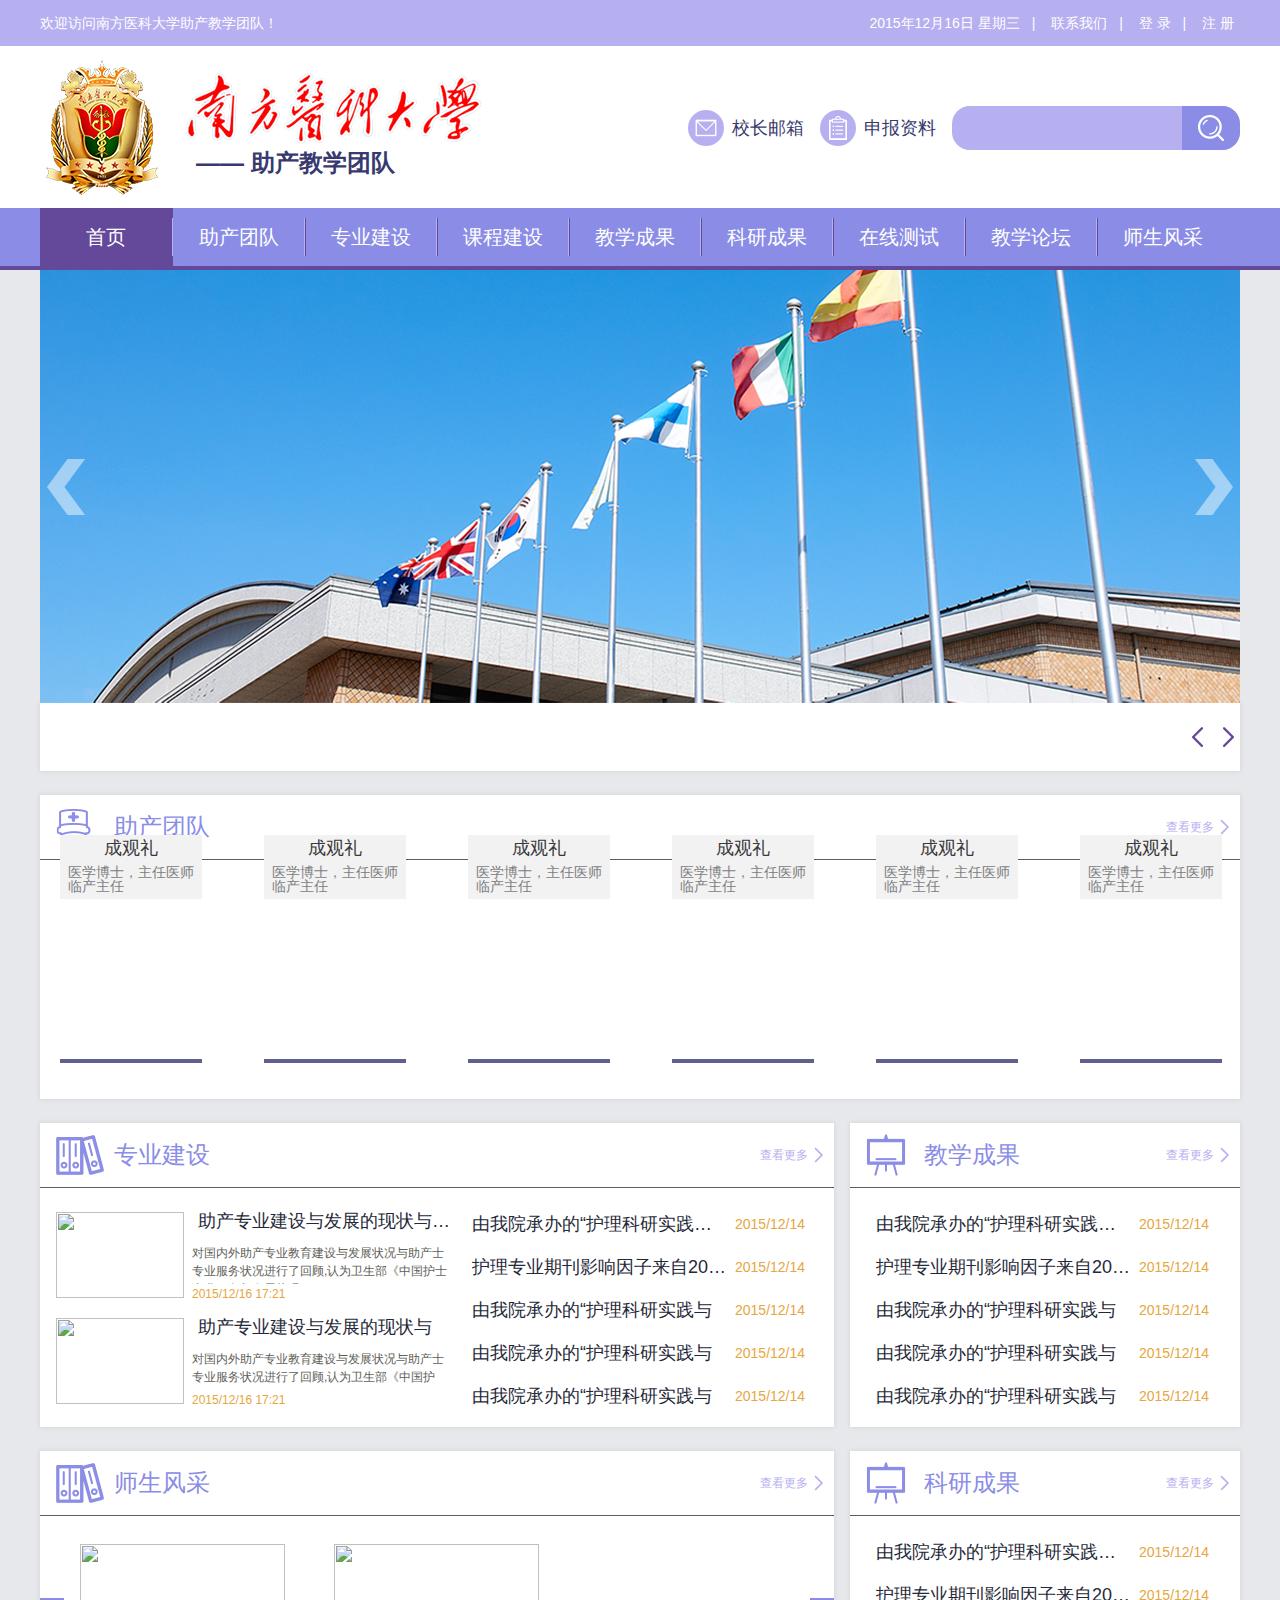
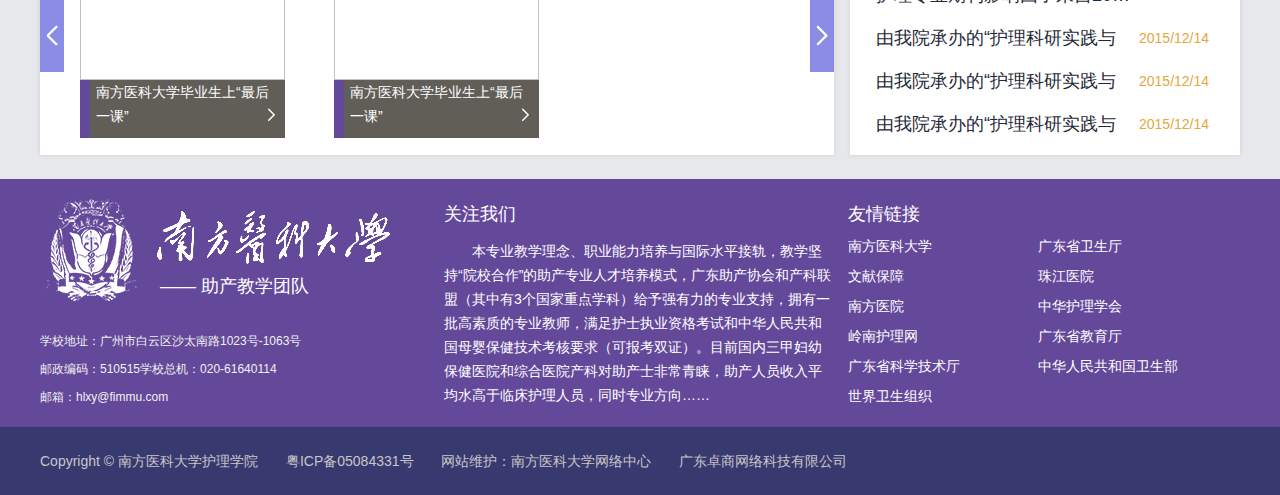
==== commit 277f2a50: "登陆页未完成" ====
--- a/index.html
+++ b/index.html
@@ -15,7 +15,7 @@
         <div class="l-left">欢迎访问南方医科大学助产教学团队！</div>
         <div class="top-link l-right">
           <span>2015年12月16日 星期三</span><span>|</span>
-          <span><a href="">联系我们</a></span><span>|</span>
+          <span><a href="#">联系我们</a></span><span>|</span>
           <span><a href="login.html">登  录</a></span><span>|</span>
           <span><a href="register.html">注  册</a></span>
         </div>
@@ -132,15 +132,15 @@
       <div class="BreakingNewsController easing" id="breakingnews2">
       <div class="bn-title"></div>
         <ul id="abc">
-          <li><a href="info.html"><span class="fontz20">2015/12/16</span><span>【党建专题】狠抓党建工作落实 推动校区建设上台阶 </span></a></li>
-          <li><a href="info.html"><span class="fontz20">2015/12/16</span><span>【党建专题】狠抓党建工作落实 推动校区建设上台阶 </span></a></li>
-          <li><a href="info.html"><span class="fontz20">2015/12/16</span><span>【党建专题】狠抓党建工作落实 推动校区建设上台阶 </span></a></li>
-          <li><a href="info.html"><span class="fontz20">2015/12/16</span><span>【党建专题】狠抓党建工作落实 推动校区建设上台阶 </span></a></li>
-          <li><a href="info.html"><span class="fontz20">2015/12/16</span><span>【党建专题】狠抓党建工作落实 推动校区建设上台阶 </span></a></li>
-          <li><a href="info.html"><span class="fontz20">2015/12/16</span><span>【党建专题】狠抓党建工作落实 推动校区建设上台阶 </span></a></li>
-          <li><a href="info.html"><span class="fontz20">2015/12/16</span><span>【党建专题】狠抓党建工作落实 推动校区建设上台阶 </span></a></li>
-          <li><a href="info.html"><span class="fontz20">2015/12/16</span><span>【党建专题】狠抓党建工作落实 推动校区建设上台阶 </span></a></li>
-          <li><a href="info.html"><span class="fontz20">2015/12/16</span><span>【党建专题】狠抓党建工作落实 推动校区建设上台阶 </span></a></li>
+          <li><a href="pageinfo.html"><span class="fontz20">2015/12/16</span><span>【党建专题】狠抓党建工作落实 推动校区建设上台阶 </span></a></li>
+          <li><a href="pageinfo.html"><span class="fontz20">2015/12/16</span><span>【党建专题】狠抓党建工作落实 推动校区建设上台阶 </span></a></li>
+          <li><a href="pageinfo.html"><span class="fontz20">2015/12/16</span><span>【党建专题】狠抓党建工作落实 推动校区建设上台阶 </span></a></li>
+          <li><a href="pageinfo.html"><span class="fontz20">2015/12/16</span><span>【党建专题】狠抓党建工作落实 推动校区建设上台阶 </span></a></li>
+          <li><a href="pageinfo.html"><span class="fontz20">2015/12/16</span><span>【党建专题】狠抓党建工作落实 推动校区建设上台阶 </span></a></li>
+          <li><a href="pageinfo.html"><span class="fontz20">2015/12/16</span><span>【党建专题】狠抓党建工作落实 推动校区建设上台阶 </span></a></li>
+          <li><a href="pageinfo.html"><span class="fontz20">2015/12/16</span><span>【党建专题】狠抓党建工作落实 推动校区建设上台阶 </span></a></li>
+          <li><a href="pageinfo.html"><span class="fontz20">2015/12/16</span><span>【党建专题】狠抓党建工作落实 推动校区建设上台阶 </span></a></li>
+          <li><a href="pageinfo.html"><span class="fontz20">2015/12/16</span><span>【党建专题】狠抓党建工作落实 推动校区建设上台阶 </span></a></li>
         </ul>
         <div class="bn-arrows">
           <span class="bn-arrows-left"></span>
@@ -150,7 +150,7 @@
     </div>
     <div class="content">
       <div class="col-team mt24">
-        <div class="col-tit ic-team">助产团队<a href="list.html" class="l-right">查看更多</a></div>
+        <div class="col-tit ic-team">助产团队<a href="teamlist.html" class="l-right">查看更多</a></div>
         <div class="teacherpic">
           <div class="col-team-pic">
             <img src="word/pic-team1.png" width="142" height="180" alt="成观礼" />
@@ -159,9 +159,11 @@
               <p>医学博士，主任医师 临产主任</p>
             </div>
             <div class="txt">
+              <a href="teaminfo.html">
               <h3>成观礼</h3>
               <h4>医学博士，主任医师<br/>临产主任</h4>
               <p>为缩小国际间距离，建立我国新型产科高端服务体系，促进助产专业发展和产科建设，提高助产人员专业技术和综合服务管理能力。</p>
+              </a>
             </div>
           </div>
           <div class="col-team-pic">
@@ -171,9 +173,11 @@
               <p>医学博士，主任医师 临产主任</p>
             </div>
             <div class="txt">
+              <a href="teaminfo.html">
               <h3>成观礼</h3>
               <h4>医学博士，主任医师<br/>临产主任</h4>
               <p>为缩小国际间距离，建立我国新型产科高端服务体系，促进助产专业发展和产科建设，提高助产人员专业技术和综合服务管理能力。</p>
+              </a>
             </div>
           </div>
           <div class="col-team-pic">
@@ -183,9 +187,11 @@
               <p>医学博士，主任医师 临产主任</p>
             </div>
             <div class="txt">
+              <a href="teaminfo.html">
               <h3>成观礼</h3>
               <h4>医学博士，主任医师<br/>临产主任</h4>
               <p>为缩小国际间距离，建立我国新型产科高端服务体系，促进助产专业发展和产科建设，提高助产人员专业技术和综合服务管理能力。</p>
+              </a>
             </div>
           </div>
           <div class="col-team-pic">
@@ -195,9 +201,11 @@
               <p>医学博士，主任医师 临产主任</p>
             </div>
             <div class="txt">
+              <a href="teaminfo.html">
               <h3>成观礼</h3>
               <h4>医学博士，主任医师<br/>临产主任</h4>
               <p>为缩小国际间距离，建立我国新型产科高端服务体系，促进助产专业发展和产科建设，提高助产人员专业技术和综合服务管理能力。</p>
+              </a>
             </div>
           </div>
           <div class="col-team-pic">
@@ -207,9 +215,11 @@
               <p>医学博士，主任医师 临产主任</p>
             </div>
             <div class="txt">
+              <a href="teaminfo.html">
               <h3>成观礼</h3>
               <h4>医学博士，主任医师<br/>临产主任</h4>
               <p>为缩小国际间距离，建立我国新型产科高端服务体系，促进助产专业发展和产科建设，提高助产人员专业技术和综合服务管理能力。</p>
+              </a>
             </div>
           </div>
           <div class="col-team-pic" style="margin-right: 0;">
@@ -219,16 +229,18 @@
               <p>医学博士，主任医师 临产主任</p>
             </div>
             <div class="txt">
+              <a href="teaminfo.html">
               <h3>成观礼</h3>
               <h4>医学博士，主任医师<br/>临产主任</h4>
               <p>为缩小国际间距离，建立我国新型产科高端服务体系，促进助产专业发展和产科建设，提高助产人员专业技术和综合服务管理能力。</p>
+              </a>
             </div>
           </div>
         </div>
       </div>
       <div class="col-list">
         <div class="col-left l-left mt24">
-          <div class="col-tit ic-major">专业建设<a href="list.html" class="l-right">查看更多</a></div>
+          <div class="col-tit ic-major">专业建设<a href="pagelist.html" class="l-right">查看更多</a></div>
           <div class="col-lglist">
             <div class="col-piclist l-left">
               <ul>
@@ -237,7 +249,7 @@
                     <img src="word/pic-small1.png" alt="">
                   </div>
                   <div class="list-info l-left">
-                    <span class="list-tit"><a href="">助产专业建设与发展的现状与发展</a></span>
+                    <span class="list-tit"><a href="pageinfo.html">助产专业建设与发展的现状与发展</a></span>
                     <p>
                       对国内外助产专业教育建设与发展状况与助产士专业服务状况进行了回顾,认为卫生部《中国护士专业服务与发展状况
                     </p>
@@ -249,7 +261,7 @@
                     <img src="word/pic-small2.png" alt="">
                   </div>
                   <div class="list-info">
-                    <span class="list-tit"><a href="">助产专业建设与发展的现状与</a></span>
+                    <span class="list-tit"><a href="pageinfo.html">助产专业建设与发展的现状与</a></span>
                     <p>
                       对国内外助产专业教育建设与发展状况与助产士专业服务状况进行了回顾,认为卫生部《中国护
                     </p>
@@ -261,23 +273,23 @@
             <div class="col-datalist l-right">
               <ul>
                 <li>
-                  <span class="list-tit"><a href="">由我院承办的“护理科研实践与发展状况</a></span>
-                  <span class="fontz14 fontc-orange">2015/12/14</span>
-                </li>
-                <li>
-                  <span class="list-tit"><a href="">护理专业期刊影响因子来自2015年报告</a></span>
-                  <span class="fontz14 fontc-orange">2015/12/14</span>
-                </li>
-                <li>
-                  <span class="list-tit"><a href="">由我院承办的“护理科研实践与</a></span>
-                  <span class="fontz14 fontc-orange">2015/12/14</span>
-                </li>
-                <li>
-                  <span class="list-tit"><a href="">由我院承办的“护理科研实践与</a></span>
-                  <span class="fontz14 fontc-orange">2015/12/14</span>
-                </li>
-                <li>
-                  <span class="list-tit"><a href="">由我院承办的“护理科研实践与</a></span>
+                  <span class="list-tit"><a href="pageinfo.html">由我院承办的“护理科研实践与发展状况</a></span>
+                  <span class="fontz14 fontc-orange">2015/12/14</span>
+                </li>
+                <li>
+                  <span class="list-tit"><a href="pageinfo.html">护理专业期刊影响因子来自2015年报告</a></span>
+                  <span class="fontz14 fontc-orange">2015/12/14</span>
+                </li>
+                <li>
+                  <span class="list-tit"><a href="pageinfo.html">由我院承办的“护理科研实践与</a></span>
+                  <span class="fontz14 fontc-orange">2015/12/14</span>
+                </li>
+                <li>
+                  <span class="list-tit"><a href="pageinfo.html">由我院承办的“护理科研实践与</a></span>
+                  <span class="fontz14 fontc-orange">2015/12/14</span>
+                </li>
+                <li>
+                  <span class="list-tit"><a href="pageinfo.html">由我院承办的“护理科研实践与</a></span>
                   <span class="fontz14 fontc-orange">2015/12/14</span>
                 </li>
               </ul>
@@ -285,28 +297,28 @@
           </div>
         </div>
         <div class="col-right l-right mt24">
-          <div class="col-tit ic-edugain">教学成果<a href="list.html" class="l-right">查看更多</a></div>
+          <div class="col-tit ic-edugain">教学成果<a href="pagelist.html" class="l-right">查看更多</a></div>
           <div class="col-lglist ml4">
             <div class="col-datalist">
               <ul>
                 <li>
-                  <span class="list-tit"><a href="">由我院承办的“护理科研实践与发展状况</a></span>
-                  <span class="fontz14 fontc-orange">2015/12/14</span>
-                </li>
-                <li>
-                  <span class="list-tit"><a href="">护理专业期刊影响因子来自2015年报告</a></span>
-                  <span class="fontz14 fontc-orange">2015/12/14</span>
-                </li>
-                <li>
-                  <span class="list-tit"><a href="">由我院承办的“护理科研实践与</a></span>
-                  <span class="fontz14 fontc-orange">2015/12/14</span>
-                </li>
-                <li>
-                  <span class="list-tit"><a href="">由我院承办的“护理科研实践与</a></span>
-                  <span class="fontz14 fontc-orange">2015/12/14</span>
-                </li>
-                <li>
-                  <span class="list-tit"><a href="">由我院承办的“护理科研实践与</a></span>
+                  <span class="list-tit"><a href="pageinfo.html">由我院承办的“护理科研实践与发展状况</a></span>
+                  <span class="fontz14 fontc-orange">2015/12/14</span>
+                </li>
+                <li>
+                  <span class="list-tit"><a href="pageinfo.html">护理专业期刊影响因子来自2015年报告</a></span>
+                  <span class="fontz14 fontc-orange">2015/12/14</span>
+                </li>
+                <li>
+                  <span class="list-tit"><a href="pageinfo.html">由我院承办的“护理科研实践与</a></span>
+                  <span class="fontz14 fontc-orange">2015/12/14</span>
+                </li>
+                <li>
+                  <span class="list-tit"><a href="pageinfo.html">由我院承办的“护理科研实践与</a></span>
+                  <span class="fontz14 fontc-orange">2015/12/14</span>
+                </li>
+                <li>
+                  <span class="list-tit"><a href="pageinfo.html">由我院承办的“护理科研实践与</a></span>
                   <span class="fontz14 fontc-orange">2015/12/14</span>
                 </li>
               </ul>
@@ -316,7 +328,7 @@
       </div>
       <div class="col-list">
         <div class="col-left l-left mt24">
-          <div class="col-tit ic-major">师生风采<a href="list.html" class="l-right">查看更多</a></div>
+          <div class="col-tit ic-major">师生风采<a href="pagelist.html" class="l-right">查看更多</a></div>
           <div class="col-picwall">
             <div id="wrap" class="wrap">
               <ul>
@@ -325,7 +337,7 @@
                     <img src="word/pic-mid1.png" alt="">
                   </div>
                   <div class="wrap-info">
-                    <a href="">
+                    <a href="pageinfo.html">
                       <span>南方医科大学毕业生上“最后一课”</span>
                       <i></i>
                     </a>
@@ -336,7 +348,7 @@
                     <img src="word/pic-mid3.png" alt="">
                   </div>
                   <div class="wrap-info">
-                    <a href="">
+                    <a href="pageinfo.html">
                       <span>南方医科大学毕业生上“最后一课”</span>
                       <i></i>
                     </a>
@@ -347,7 +359,7 @@
                     <img src="word/pic-mid2.png" alt="">
                   </div>
                   <div class="wrap-info">
-                    <a href="">
+                    <a href="pageinfo.html">
                       <span>南方医科大学毕业生上“最后一课”</span>
                       <i></i>
                     </a>
@@ -358,7 +370,7 @@
                     <img src="word/pic-mid3.png" alt="">
                   </div>
                   <div class="wrap-info">
-                    <a href="">
+                    <a href="pageinfo.html">
                       <span>南方医科大学毕业生上“最后一课”</span>
                       <i></i>
                     </a>
@@ -369,7 +381,7 @@
                     <img src="word/pic-mid1.png" alt="">
                   </div>
                   <div class="wrap-info">
-                    <a href="">
+                    <a href="pageinfo.html">
                       <span>南方医科大学毕业生上“最后一课”</span>
                       <i></i>
                     </a>
@@ -380,7 +392,7 @@
                     <img src="word/pic-mid2.png" alt="">
                   </div>
                   <div class="wrap-info">
-                    <a href="">
+                    <a href="pageinfo.html">
                       <span>南方医科大学毕业生上“最后一课”</span>
                       <i></i>
                     </a>
@@ -391,7 +403,7 @@
                     <img src="word/pic-mid3.png" alt="">
                   </div>
                   <div class="wrap-info">
-                    <a href="">
+                    <a href="pageinfo.html">
                       <span>南方医科大学毕业生上“最后一课”</span>
                       <i></i>
                     </a>
@@ -402,7 +414,7 @@
                     <img src="word/pic-mid2.png" alt="">
                   </div>
                   <div class="wrap-info">
-                    <a href="">
+                    <a href="pageinfo.html">
                       <span>南方医科大学毕业生上“最后一课”</span>
                       <i></i>
                     </a>
@@ -413,7 +425,7 @@
                     <img src="word/pic-mid3.png" alt="">
                   </div>
                   <div class="wrap-info">
-                    <a href="">
+                    <a href="pageinfo.html">
                       <span>南方医科大学毕业生上“最后一课”</span>
                       <i></i>
                     </a>
@@ -424,7 +436,7 @@
                     <img src="word/pic-mid1.png" alt="">
                   </div>
                   <div class="wrap-info">
-                    <a href="">
+                    <a href="pageinfo.html">
                       <span>南方医科大学毕业生上“最后一课”</span>
                       <i></i>
                     </a>
@@ -435,7 +447,7 @@
                     <img src="word/pic-mid2.png" alt="">
                   </div>
                   <div class="wrap-info">
-                    <a href="">
+                    <a href="pageinfo.html">
                       <span>南方医科大学毕业生上“最后一课”</span>
                       <i></i>
                     </a>
@@ -446,7 +458,7 @@
                     <img src="word/pic-mid3.png" alt="">
                   </div>
                   <div class="wrap-info">
-                    <a href="">
+                    <a href="pageinfo.html">
                       <span>南方医科大学毕业生上“最后一课”</span>
                       <i></i>
                     </a>
@@ -457,7 +469,7 @@
                     <img src="word/pic-mid1.png" alt="">
                   </div>
                   <div class="wrap-info">
-                    <a href="">
+                    <a href="pageinfo.html">
                       <span>南方医科大学毕业生上“最后一课”</span>
                       <i></i>
                     </a>
@@ -468,7 +480,7 @@
                     <img src="word/pic-mid2.png" alt="">
                   </div>
                   <div class="wrap-info">
-                    <a href="">
+                    <a href="pageinfo.html">
                       <span>南方医科大学毕业生上“最后一课”</span>
                       <i></i>
                     </a>
@@ -481,28 +493,28 @@
           </div>
         </div>
         <div class="col-right l-right mt24">
-          <div class="col-tit ic-edugain">科研成果<a href="list.html" class="l-right">查看更多</a></div>
+          <div class="col-tit ic-edugain">科研成果<a href="pagelist.html" class="l-right">查看更多</a></div>
           <div class="col-lglist ml4">
             <div class="col-datalist">
               <ul>
                 <li>
-                  <span class="list-tit"><a href="">由我院承办的“护理科研实践与发展状况</a></span>
-                  <span class="fontz14 fontc-orange">2015/12/14</span>
-                </li>
-                <li>
-                  <span class="list-tit"><a href="">护理专业期刊影响因子来自2015年报告</a></span>
-                  <span class="fontz14 fontc-orange">2015/12/14</span>
-                </li>
-                <li>
-                  <span class="list-tit"><a href="">由我院承办的“护理科研实践与</a></span>
-                  <span class="fontz14 fontc-orange">2015/12/14</span>
-                </li>
-                <li>
-                  <span class="list-tit"><a href="">由我院承办的“护理科研实践与</a></span>
-                  <span class="fontz14 fontc-orange">2015/12/14</span>
-                </li>
-                <li>
-                  <span class="list-tit"><a href="">由我院承办的“护理科研实践与</a></span>
+                  <span class="list-tit"><a href="pageinfo.html">由我院承办的“护理科研实践与发展状况</a></span>
+                  <span class="fontz14 fontc-orange">2015/12/14</span>
+                </li>
+                <li>
+                  <span class="list-tit"><a href="pageinfo.html">护理专业期刊影响因子来自2015年报告</a></span>
+                  <span class="fontz14 fontc-orange">2015/12/14</span>
+                </li>
+                <li>
+                  <span class="list-tit"><a href="pageinfo.html">由我院承办的“护理科研实践与</a></span>
+                  <span class="fontz14 fontc-orange">2015/12/14</span>
+                </li>
+                <li>
+                  <span class="list-tit"><a href="pageinfo.html">由我院承办的“护理科研实践与</a></span>
+                  <span class="fontz14 fontc-orange">2015/12/14</span>
+                </li>
+                <li>
+                  <span class="list-tit"><a href="pageinfo.html">由我院承办的“护理科研实践与</a></span>
                   <span class="fontz14 fontc-orange">2015/12/14</span>
                 </li>
               </ul>
@@ -536,17 +548,17 @@
           <div class="f-tit">友情链接</div>
           <div class="f-link">
             <ul>
-              <li><a href="">南方医科大学</a></li>
-              <li><a href="">广东省卫生厅</a></li>
-              <li><a href="">文献保障</a></li>
-              <li><a href="">珠江医院</a></li>
-              <li><a href="">南方医院</a></li>
-              <li><a href="">中华护理学会</a></li>
-              <li><a href="">岭南护理网</a></li>
-              <li><a href="">广东省教育厅</a></li>
-              <li><a href="">广东省科学技术厅</a></li>
-              <li><a href="">中华人民共和国卫生部</a></li>
-              <li><a href="">世界卫生组织</a></li>
+              <li><a href="#">南方医科大学</a></li>
+              <li><a href="#">广东省卫生厅</a></li>
+              <li><a href="#">文献保障</a></li>
+              <li><a href="#">珠江医院</a></li>
+              <li><a href="#">南方医院</a></li>
+              <li><a href="#">中华护理学会</a></li>
+              <li><a href="#">岭南护理网</a></li>
+              <li><a href="#">广东省教育厅</a></li>
+              <li><a href="#">广东省科学技术厅</a></li>
+              <li><a href="#">中华人民共和国卫生部</a></li>
+              <li><a href="#">世界卫生组织</a></li>
             </ul>
           </div>
         </div>
--- a/css/css/mian.css
+++ b/css/css/mian.css
@@ -263,7 +263,7 @@
   background: #e6e8eb;
 }
 a {
-  color: #1e2347;
+  color: inherit;
   text-decoration: none;
 }
 table {
@@ -538,6 +538,7 @@
   width: 288px;
   height: 44px;
   border-radius: 18px;
+  overflow: hidden;
   background: #b6aff0;
   color: #fff;
   margin-top: 60px;
@@ -560,10 +561,11 @@
   width: 58px;
   height: 44px;
   background: url(../../images/btn-search.png) center center no-repeat;
+  background-color: #8a8ce6;
   text-indent: -9999px;
 }
 .top-head .head-info .head-search a:hover {
-  background: url(../../images/btn-search-hov.png) center center no-repeat;
+  background-color: #38396e;
   transition: 0.2s ease-out;
   cursor: pointer;
   white-space: nowrap;
@@ -594,6 +596,9 @@
 }
 .nav li ul {
   background: rgba(100, 73, 154, 0.8);
+  background: #64499a;
+  opacity: 0.8;
+  filter: alpha(opacity=80);
   display: none;
   width: 100%;
   position: absolute;
@@ -609,7 +614,7 @@
   background: none;
   text-decoration: underline;
 }
-.nav .active a {
+.nav .active > a {
   background: #64499a;
 }
 .l-banner-box {
@@ -872,7 +877,7 @@
   width: 142px;
   height: 64px;
   position: relative;
-  top: -68px;
+  top: -64px;
   left: 0;
   background: #f2f2f2;
   overflow: hidden;
@@ -884,7 +889,7 @@
   text-align: center;
   color: #39393c;
   font-size: 18px;
-  padding-top: 8px;
+  padding-top: 4px;
 }
 .col-team .teacherpic .col-team-pic .col-team-name > p {
   font-size: 14px;
@@ -899,23 +904,29 @@
   height: 4px;
   width: 142px;
   background: rgba(56, 57, 110, 0.8);
+  background: #38396e;
+  opacity: 0.8;
+  filter: alpha(opacity=80);
   color: #fff;
   overflow: hidden;
   text-overflow: ellipsis;
   -o-text-overflow: ellipsis;
   white-space: normal;
 }
-.col-team .teacherpic .col-team-pic .txt h3 {
+.col-team .teacherpic .col-team-pic .txt a {
+  color: #fff;
+}
+.col-team .teacherpic .col-team-pic .txt a h3 {
   font-size: 18px;
   text-align: center;
   margin-top: 8px;
 }
-.col-team .teacherpic .col-team-pic .txt h4 {
+.col-team .teacherpic .col-team-pic .txt a h4 {
   font-size: 14px;
   padding: 4px 8px;
   line-height: 18px;
 }
-.col-team .teacherpic .col-team-pic .txt > p {
+.col-team .teacherpic .col-team-pic .txt a > p {
   font-size: 12px;
   padding: 4px 8px;
   line-height: 14px;
@@ -994,9 +1005,6 @@
   -o-text-overflow: ellipsis;
   white-space: nowrap;
 }
-.col-lglist .list-tit a:hover {
-  text-decoration: underline;
-}
 .col-lglist .col-datalist {
   width: 354px;
   display: inline-block;
@@ -1064,14 +1072,17 @@
   position: relative;
   right: 0;
 }
-.col-picwall .wrap li .wrap-info a:hover span {
+.col-picwall .wrap li :hover {
+  cursor: pointer;
+  text-decoration: underline;
+}
+.col-picwall .wrap li :hover a span {
   color: rgba(255, 255, 255, 0.8);
 }
-.col-picwall .wrap li .wrap-info a:hover i {
+.col-picwall .wrap li :hover a i {
   position: relative;
   right: 8px;
   transition: 0.2s ease-out;
-  cursor: pointer;
 }
 .col-picwall input {
   display: inline-block;
@@ -1278,6 +1289,8 @@
   width: 300px;
   display: inline-block;
   background: #8a8ce6 url(../../images/side-menutit.png) right 18px center no-repeat;
+  background-color: #8a8ce6;
+  background-image: url(../../images/side-menutit.png) right 18px center no-repeat;
   line-height: 46px;
   font-size: 20px;
   text-indent: 18px;
@@ -1291,12 +1304,25 @@
 .leftsidebar_box dt {
   padding-right: 10px;
   color: #38396e;
-  text-indent: 40px;
+  padding-left: 48px;
   font-size: 18px;
   position: relative;
   line-height: 48px;
   cursor: pointer;
   border-bottom: 1px solid #64499a;
+}
+.leftsidebar_box .active {
+  display: block;
+  padding-right: 10px;
+  color: #fff !important;
+  padding-left: 48px;
+  font-size: 18px;
+  position: relative;
+  line-height: 48px;
+  cursor: pointer;
+  background: #38396e !important;
+  border-bottom: 1px solid #64499a;
+  border-left: 8px solid #e6a640 !important;
 }
 .leftsidebar_box dt img {
   position: absolute;
@@ -1424,7 +1450,7 @@
   width: 165px;
   height: 64px;
   position: relative;
-  top: -68px;
+  top: -64px;
   left: 0;
   background: #f2f2f2;
   overflow: hidden;
@@ -1436,7 +1462,7 @@
   text-align: center;
   color: #39393c;
   font-size: 18px;
-  padding-top: 6px;
+  padding-top: 4px;
 }
 .team-li-member .teacherpic .col-team-pic .col-team-name > p {
   font-size: 14px;
@@ -1450,7 +1476,10 @@
   bottom: 0px;
   height: 4px;
   width: 165px;
-  background: rgba(56, 57, 110, 0.8);
+  background: #38396e;
+  opacity: 0.8;
+  filter: alpha(opacity=80);
+  color: #fff;
   overflow: hidden;
   text-overflow: ellipsis;
   -o-text-overflow: ellipsis;
@@ -1496,7 +1525,7 @@
   width: 836px;
   padding: 20px 24px;
   font-size: 14px;
-  text-indent: 28px;
+  line-height: 24px;
 }
 .pl-info-p > p {
   margin-bottom: 8px;
@@ -1593,3 +1622,86 @@
 .pd24 {
   padding-bottom: 24px;
 }
+.login {
+  background: url(../../word/login-bg.png) center center no-repeat;
+  width: 100%;
+  height: 508px;
+}
+.login-section {
+  display: block;
+  background: rgba(70, 82, 157, 0.5);
+  filter: alpha(opacity=50);
+  border-radius: 10px;
+  padding: 30px 62px;
+  margin-top: 24px;
+}
+.login-section .login-iden {
+  width: 356px;
+  height: 42px;
+  display: block;
+}
+.login-section .login-iden span {
+  background: #5b6399;
+  display: inline-block;
+  width: 130px;
+  line-height: 42px;
+  font-size: 18px;
+  color: #fff;
+  text-align: center;
+  float: left;
+}
+.login-section .login-iden select {
+  display: inline-block;
+  width: 226px;
+  float: left;
+  height: 42px;
+  outline: none;
+  background: #fff;
+  color: #e6a640;
+  padding-left: 80px;
+  font-size: 18px;
+  border: none;
+}
+.login-section .login-iden select option {
+  display: inline-block;
+  color: #e6a640;
+  font-size: 18px;
+  border: none;
+}
+.login-section .login-input {
+  display: block;
+  width: 356px;
+  height: 42px;
+  background-color: #b3bee2;
+  margin-top: 24px;
+}
+.login-section .login-input input {
+  display: inline-block;
+  margin-left: 48px;
+  height: 42px;
+  background: none;
+  border: none;
+  outline: none;
+  font-size: 18px;
+  color: #fff;
+}
+.login-section a {
+  margin-top: 12px;
+  color: #fff;
+}
+.login-section .login-name {
+  background: url(../../images/icon-name.png) 10px center no-repeat;
+  background-color: #b3bee2;
+}
+.login-section .login-key {
+  background: url(../../images/icon-key.png) 10px center no-repeat;
+  background-color: #b3bee2;
+}
+.login-section .login-button {
+  display: block;
+}
+.login-section .login-button a {
+  display: inline-block;
+  height: 42px;
+  border-radius: 3px;
+}
